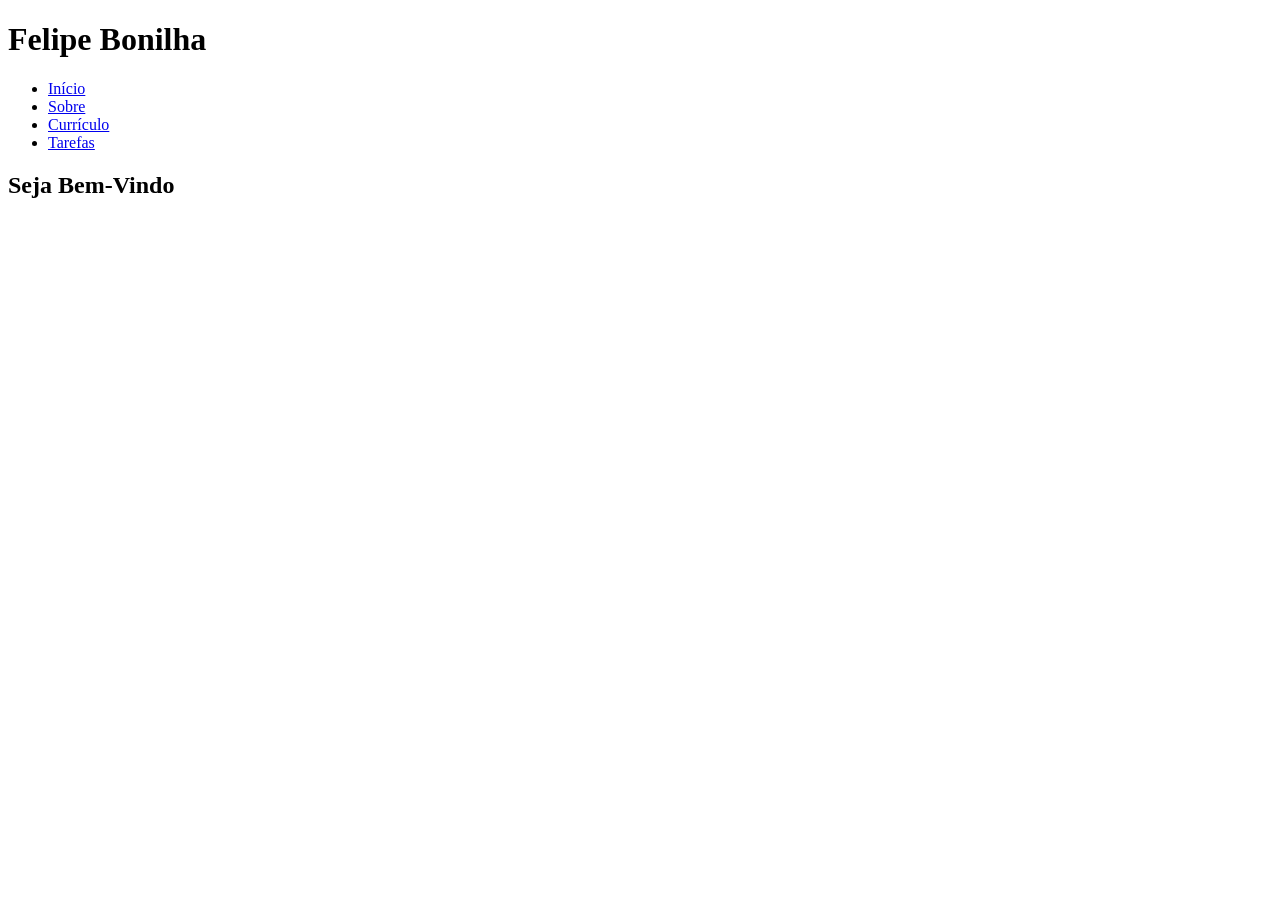
==== index.html @ 39a3a5a9 "Create index.html" ====
<!DOCTYPE html>
<html>
<head>
    <meta charset='utf-8'>
    <meta http-equiv='X-UA-Compatible' content='IE=edge'>
    <title>Felipe Bonilha</title>
    <meta name='viewport' content='width=device-width, initial-scale=1'>
    <link rel='stylesheet' type='text/css' media='screen' href='style/style.css'>


    <script src='main.js'></script>
</head>
<body>
    <header>
        <div class="navbar">
            <div class="logo">
                <h1>Felipe Bonilha</h1>
            </div>
            <div class="menu">
                <ul>
                    <li><a href="#">Início</a></li>
                    <li><a href="#">Sobre</a></li>
                    <li><a href="#">Currículo</a></li>
                    <li><a href="#">Tarefas</a></li>
                </ul>
            </div>
        </div>
    </header>

    <section class="corpo">
        <div class="welcomne">
            <h2>Seja Bem-Vindo</h2>
            <p></p>
        </div>

    </section>
</body>
</html>
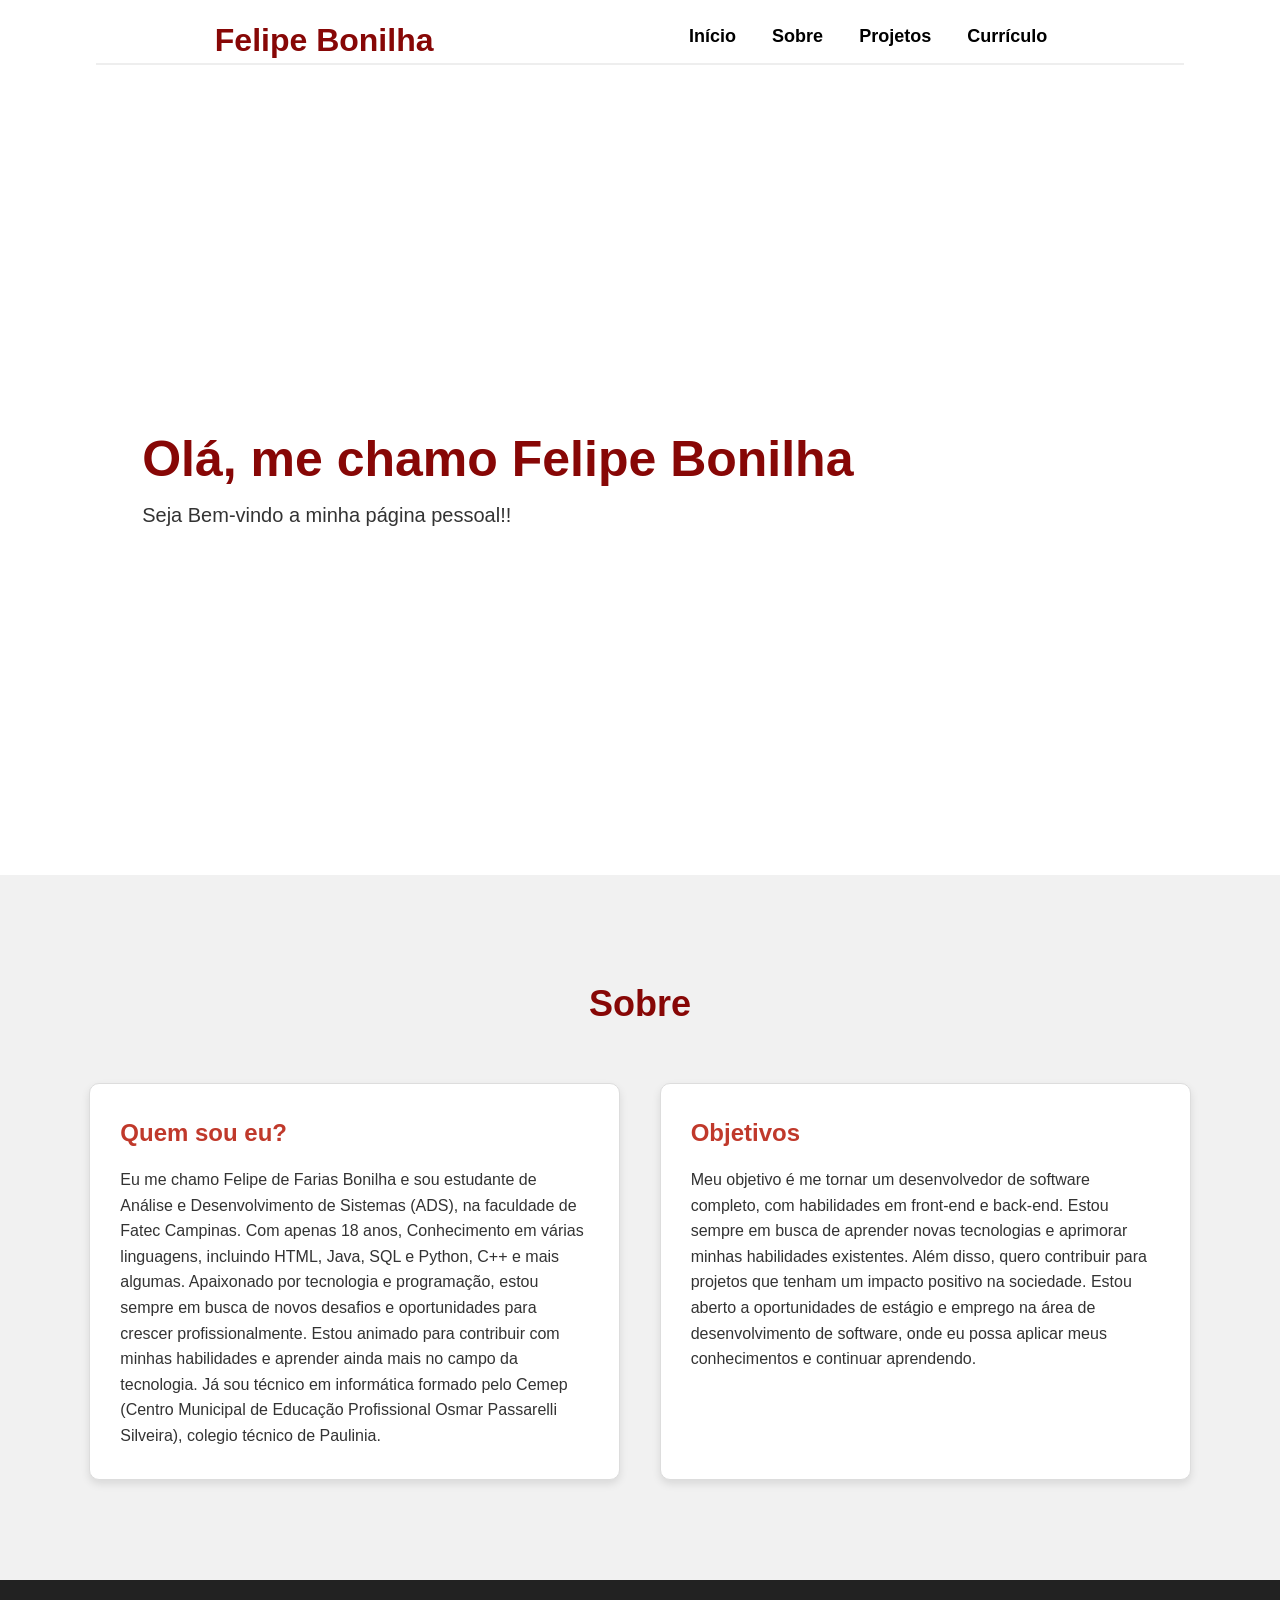
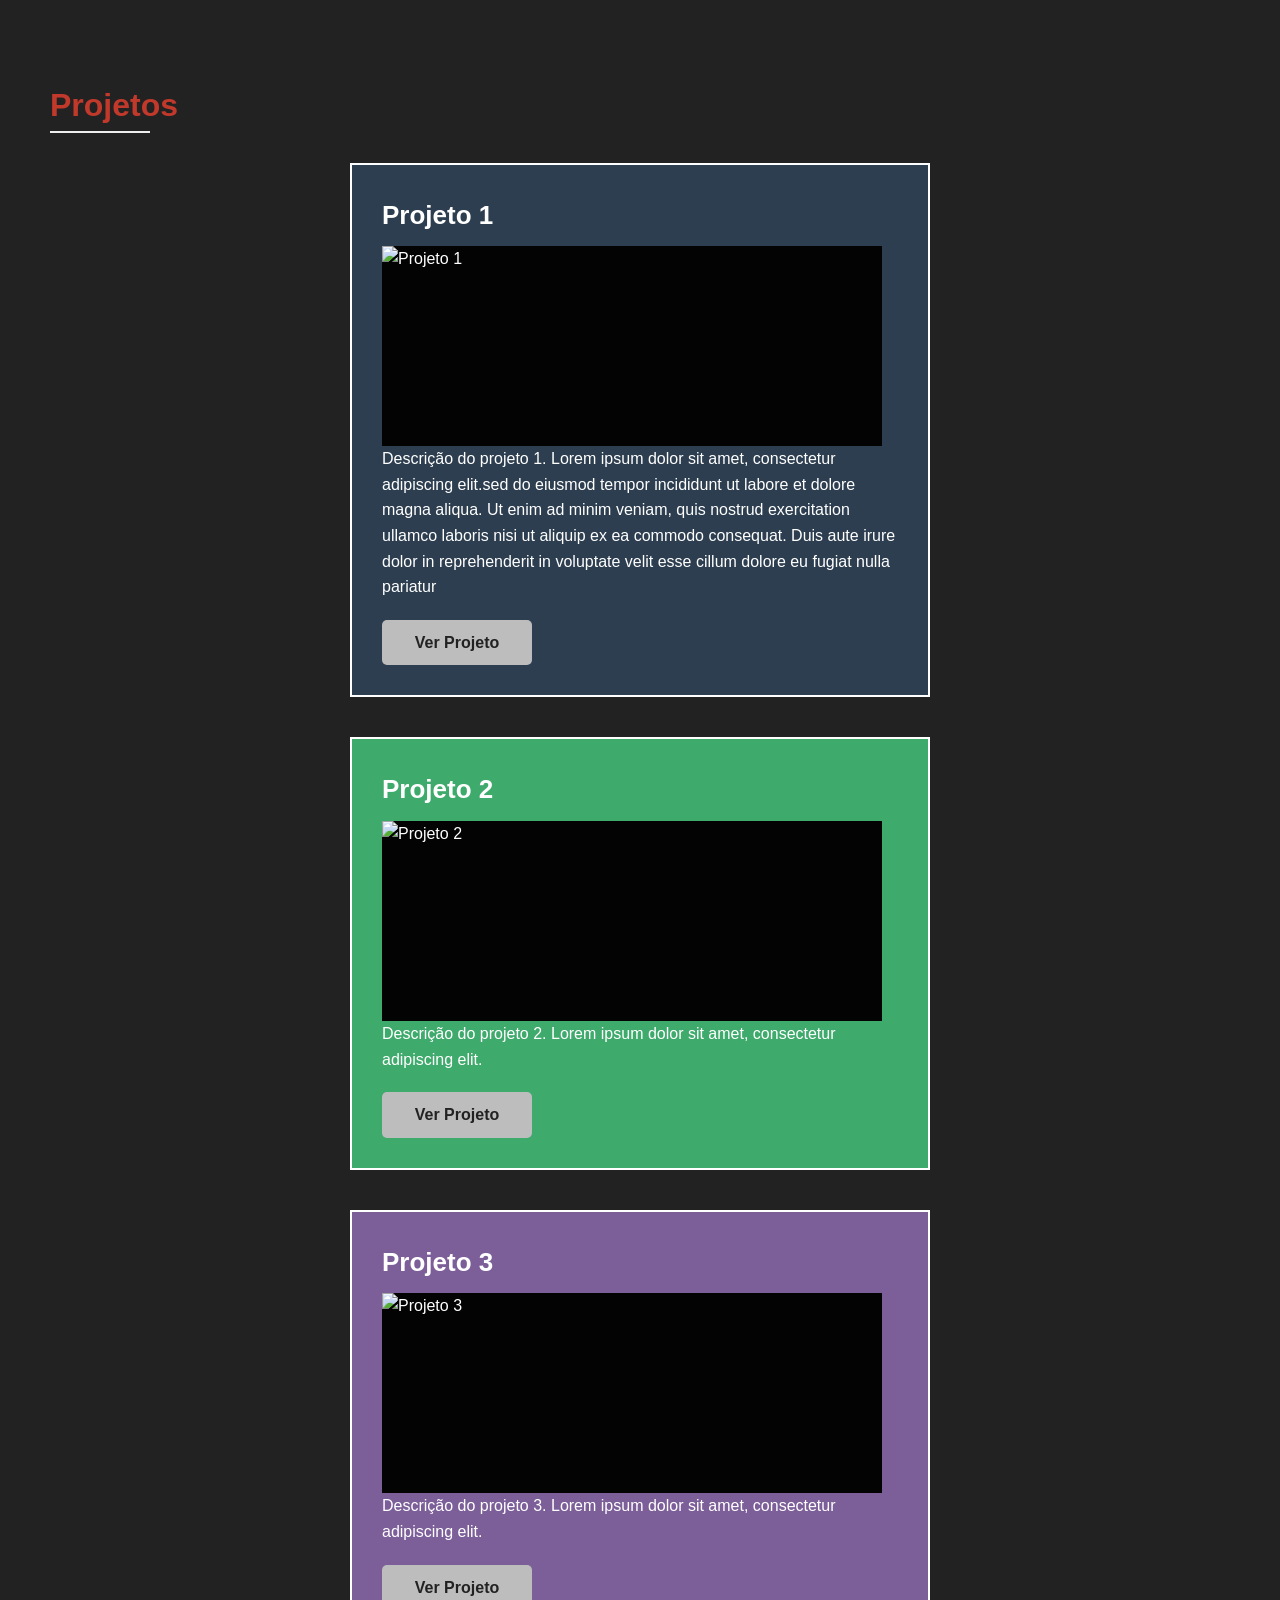
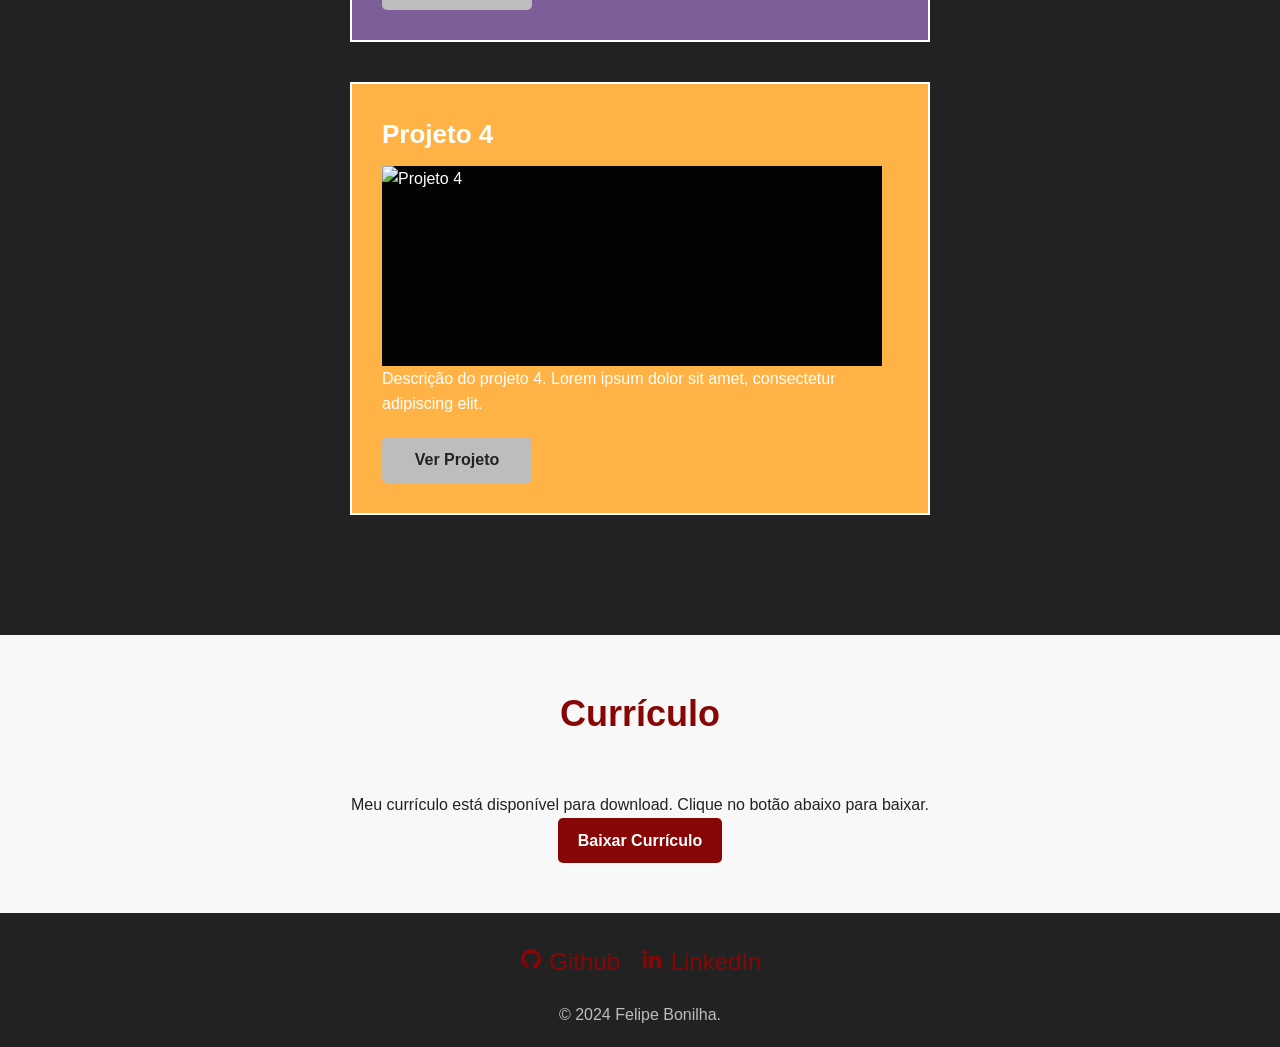
==== commit 6d504c86: "Primeiro commit da página pessoal" ====
--- a/index.html
+++ b/index.html
@@ -1,5 +1,6 @@
 <!DOCTYPE html>
 <html>
+
 <head>
     <meta charset='utf-8'>
     <meta http-equiv='X-UA-Compatible' content='IE=edge'>
@@ -7,9 +8,9 @@
     <meta name='viewport' content='width=device-width, initial-scale=1'>
     <link rel='stylesheet' type='text/css' media='screen' href='style/style.css'>
 
+    <link href="https://unpkg.com/boxicons@2.1.4/css/boxicons.min.css" rel="stylesheet">
+</head>
 
-    <script src='main.js'></script>
-</head>
 <body>
     <header>
         <div class="navbar">
@@ -18,21 +19,115 @@
             </div>
             <div class="menu">
                 <ul>
-                    <li><a href="#">Início</a></li>
-                    <li><a href="#">Sobre</a></li>
-                    <li><a href="#">Currículo</a></li>
-                    <li><a href="#">Tarefas</a></li>
+                    <li><a href="#inicio">Início</a></li>
+                    <li><a href="#sobre">Sobre</a></li>
+                    <li><a href="#projetos">Projetos</a></li>
+                    <li><a href="#curriculo">Currículo</a></li>
                 </ul>
             </div>
         </div>
     </header>
 
-    <section class="corpo">
-        <div class="welcomne">
-            <h2>Seja Bem-Vindo</h2>
-            <p></p>
+    <main>
+
+
+        <section class="inicio" id="inicio">
+            <div class="welcome">
+                <h1>Olá, me chamo Felipe Bonilha</h1>
+                <p>Seja Bem-vindo a minha página pessoal!!</p>
+            </div>
+
+            <div class="profile">
+                <img class="img" src="img/(81).JPG" alt="">
+            </div>
+
+        </section>
+
+        <section class="Sobre" id="sobre">
+            <h2>Sobre</h2>
+            <div class="card-container">
+                <div class="card">
+                    <h3>Quem sou eu?</h3>
+                    <p>Eu me chamo Felipe de Farias Bonilha e sou estudante de Análise e Desenvolvimento de Sistemas (ADS), na faculdade de Fatec Campinas.
+                        Com apenas 18 anos, Conhecimento em várias linguagens, incluindo HTML, Java, SQL e Python, C++ e mais algumas.
+                        Apaixonado por tecnologia e programação, estou sempre em busca de novos desafios e oportunidades para crescer profissionalmente.
+                        Estou animado para contribuir com minhas habilidades e aprender ainda mais no campo da tecnologia.
+                        Já sou técnico em informática formado pelo Cemep (Centro Municipal de Educação Profissional Osmar Passarelli Silveira), colegio técnico de Paulinia.
+
+                    </p>
+                </div>
+
+                <div class="card">
+                    <h3>Objetivos</h3>
+                    <p>Meu objetivo é me tornar um desenvolvedor de software completo, com habilidades em front-end e back-end.
+                        Estou sempre em busca de aprender novas tecnologias e aprimorar minhas habilidades existentes.
+                        Além disso, quero contribuir para projetos que tenham um impacto positivo na sociedade. 
+                        Estou aberto a oportunidades de estágio e emprego na área de desenvolvimento de software, onde eu possa aplicar meus conhecimentos e continuar aprendendo.
+
+                    </p>
+                </div>
+            </div>
+        </section>
+
+        
+        <section class="projetos" id="projetos">
+            <h2>Projetos</h2>
+            <div class="projetos-container">
+                <div class="card-projetos">
+                    <h3>Projeto 1</h3>
+                    <div class="img-projeto">
+                        <img src="img/projeto1.jpg" alt="Projeto 1">
+                    </div>
+                    <p>Descrição do projeto 1. Lorem ipsum dolor sit amet, consectetur adipiscing elit.sed do eiusmod 
+                        tempor incididunt ut labore et dolore magna aliqua. Ut enim ad minim 
+                        veniam, quis nostrud exercitation ullamco laboris nisi ut aliquip ex 
+                        ea commodo consequat. Duis aute irure dolor in reprehenderit in voluptate 
+                        velit esse cillum dolore eu fugiat nulla pariatur
+                    </p>
+                    <a href="#" class="btn-projeto desligado">Ver Projeto</a>
+                </div>
+                <div class="card-projetos verde">
+                    <h3>Projeto 2</h3>
+                    <div class="img-projeto">
+                        <img src="img/projeto2.jpg" alt="Projeto 2">
+                    </div>
+                    <p>Descrição do projeto 2. Lorem ipsum dolor sit amet, consectetur adipiscing elit.</p>
+                    <a href="#" class="btn-projeto desligado">Ver Projeto</a>
+                </div>
+                <div class="card-projetos roxo">
+                    <h3>Projeto 3</h3>
+                    <div class="img-projeto">
+                        <img src="img/projeto3.jpg" alt="Projeto 3">
+                    </div>
+                    <p>Descrição do projeto 3. Lorem ipsum dolor sit amet, consectetur adipiscing elit.</p>
+                    <a href="#" class="btn-projeto desligado">Ver Projeto</a>
+                </div>
+                <div class="card-projetos laranja">
+                    <h3>Projeto 4</h3>
+                    <div class="img-projeto">
+                        <img src="img/projeto4.jpg" alt="Projeto 4">
+                    </div>
+                    <p>Descrição do projeto 4. Lorem ipsum dolor sit amet, consectetur adipiscing elit.</p>
+                    <a href="#" class="btn-projeto desligado">Ver Projeto</a>
+                </div>
+            </div>
+        </section>
+        
+        <section class="curriculo" id="curriculo">
+            <h2>Currículo</h2>
+            <div class="curriculo-content">
+                <p>Meu currículo está disponível para download. Clique no botão abaixo para baixar.</p>
+                <a href="img/Felipe de Farias Bonilha - Curriculo.pdf" class="btn-download" >Baixar Currículo</a>
+            </div>
+        </section>
+    </main>
+    <footer>
+        <div class="social-icons">
+            <a href="https://github.com/FelipeFari4s" target="_blank"><i class="bx bxl-github"></i> Github</a>
+            <a href="https://www.linkedin.com/in/felipe-bonilha20082006/" target="_blank"><i class="bx bxl-linkedin"></i> LinkedIn</a>
         </div>
+        <p>&copy; 2024 Felipe Bonilha. </p>
+    </footer>
+</body>
 
-    </section>
-</body>
-</html>
+</html>
--- a/style/style.css
+++ b/style/style.css
@@ -0,0 +1,338 @@
+:root {
+    --color-vermelho: #870706;       /* Vermelho escuro para elementos principais */
+    --color-vermelho-claro: #c0392b; /* Vermelho claro para destaques */
+    --color-preto: #222;            /* Preto suave para textos */
+    --color-cinza: #f8f8f8;            /* Cinza claro para fundos */
+    --color-cinza-medio: #bdbdbd;   /* Cinza médio para bordas e detalhes */
+    --color-branco: #fff;           /* Branco puro */
+    --color-bege: #f8f4f0;          
+    --color-dourado: #bfa14a;       
+    --color-azul: #2d3e50;             
+    --color-azul-claro: #6fa3ef;       
+    --color-verde: #3eaa6b;            
+    --color-rosa: #eab0b0;             
+    --color-laranja: #ffb347;          
+    --color-roxo: #7c5e99;            
+}
+
+*{
+    padding: 0;
+    margin: 0;
+    box-sizing: border-box;
+}
+
+body{
+   font-family: 'Gill Sans', 'Gill Sans MT', Calibri, 'Trebuchet MS', sans-serif;
+    color: #333;
+    line-height: 1.6;
+    display: flex;
+    flex-direction: column;
+}
+
+header{
+    display: flex;
+    justify-content: center;
+    align-items: baseline;
+    width: 100%;
+    height: 75px;
+    position: fixed;
+    background: rgba(255,255,255,0.92);
+    /*box-shadow: 0 2px 12px rgba(0,0,0,0.07);*/
+    z-index: 1;
+    backdrop-filter: blur(2px);
+    transition: background 0.3s;
+}
+
+.navbar{
+    display: flex;
+    justify-content: space-around;
+    align-items: baseline;
+    width: 85%;
+    margin: 15px;
+    height: 50px;
+    border-bottom: 2px solid #eee;
+    box-shadow: none;
+    transition: border-bottom 0.3s;
+}
+
+.navbar:hover{
+    border-bottom: 2px solid var(--color-vermelho);
+}
+
+ .navbar .logo h1{
+    color: var(--color-vermelho);
+    font-family: Arial, Helvetica, sans-serif;
+ }
+
+.menu ul{
+    list-style: none;
+}
+
+.menu li{
+    position: relative;
+    float: left;
+}
+
+.menu li a{
+    text-decoration: none;
+    margin: 18px;
+    color: black;
+    font-size: 18px;
+    font-family: 'Gill Sans', 'Gill Sans MT', Calibri, 'Trebuchet MS', sans-serif;
+    transition: 0.5s;
+    font-weight: 900;
+}
+
+.menu li a:hover{
+    color: var(--color-vermelho);
+    border-bottom: 0.5px solid var(--color-vermelho);
+}
+
+/*Corpo*/
+.inicio{
+    margin-top: 75px;
+    width: 100%;
+    height: 800px;
+    /*background-color: #ccc;*/
+    display: flex;
+    flex-direction: row;
+    flex-wrap: wrap;
+    justify-content: space-around;
+    align-items: center;
+}
+
+
+.welcome h1{
+    font-size: 50px;
+    color: var(--color-vermelho);
+}
+
+.welcome p{
+    font-size: 20px;
+}
+
+.profile .img{
+    height: 500px;
+    width: auto;
+    background-color: #200101;
+    border-radius: 50%;
+    object-fit: cover;
+    display: block;
+    max-width: 100%;
+}
+
+
+
+main .Sobre{
+    /*margin-top: 900px;*/
+    padding: 100px 50px;
+    background-color: #f1f1f1;
+    text-align: center;
+    width: 100%;
+    min-height: 600px;
+}
+
+.Sobre h2{
+    font-size: 36px;
+    margin-bottom: 50px;
+    color: var(--color-vermelho)
+}
+
+.card-container{
+    display: flex;
+    flex-wrap: wrap;
+    justify-content: space-evenly;
+    width: 100%;
+}
+
+.card{
+    background-color: white;
+    padding: 30px;
+    width: 45%;
+    border: 1px solid #ddd;
+    border-radius: 10px;
+    box-shadow: 0px 4px 8px rgba(0, 0, 0, 0.1);
+    transition: 0.3s;
+    text-align: left;
+}
+
+.card:hover{
+    transform: translateY(-10px);
+}
+
+.card h3{
+    font-size: 24px;
+    margin-bottom: 15px;
+    color: var(--color-vermelho-claro);
+}
+
+
+/*tarefas*/
+.projetos{
+    /*margin-top: 1500px;*/
+    padding: 100px 50px;
+    background-color: var(--color-preto);
+    text-align: center;
+    width: 100%;
+    height: auto;
+}
+
+.projetos h2{
+    font-size: 32px;
+    color: var(--color-vermelho-claro);
+    border-bottom: 2px solid #eee;
+    width: 100px;
+}
+
+.projetos-container{
+    margin-top: 10px;
+    display: flex;
+    flex-wrap: wrap;
+    width: 100%;
+    height: auto;
+    justify-content: space-around;
+    align-items: baseline;
+}
+
+.card-projetos{
+    text-align: left;
+    margin: 20px;
+    padding: 30px;
+    background-color: #2d3e50;
+    border: 2px solid  #ffffff;
+    box-shadow: 0 0 0 0  #ffffff;
+    display: flex;
+    flex-direction: column;
+    transition: 0.3s;
+    color: white;
+    width: 580px;
+}
+
+.card-projetos:hover{
+    box-shadow:  5px 5px 0 0 #ffffff;
+    transform: translateY(-10px);
+}
+
+.card-projetos h3{
+    margin-bottom: 10px;
+    font-size: 26px;
+}
+
+.img-projeto{
+    background-color: #030303;
+    width: 500px;
+    height: 200px;
+}
+
+.roxo{
+    background-color: var(--color-roxo);
+}
+
+.verde{
+    background-color: var(--color-verde);
+}
+
+.laranja{
+    background-color: var(--color-laranja);
+}
+
+.azul{
+    background-color: var(--color-azul);
+}
+
+.azul-claro{
+    background-color: var(--color-azul-claro);
+}
+
+.rosa{
+    background-color: var(--color-rosa);
+}
+
+/*botao projeto*/
+.btn-projeto{
+    padding: 10px 20px;
+    background-color: var(--color-vermelho);
+    color: var(--color-branco);
+    text-decoration: none;
+    border-radius: 5px;
+    font-weight: bold;
+    transition: background-color 0.3s;
+    margin-top: 20px;
+    width: 150px;
+    text-align: center;
+}
+.btn-projeto:hover{
+    background-color: var(--color-vermelho-claro);
+}
+
+.desligado{
+    background-color: var(--color-cinza-medio);
+    color: var(--color-preto);
+    cursor: not-allowed;
+    pointer-events: none;
+}
+
+
+/*curriculo*/
+.curriculo{
+    /*margin-top: 2600px;*/
+    padding: 50px 50px;
+    background-color: var(--color-cinza);
+    text-align: center;
+    width: 100%;
+}
+
+.curriculo h2{
+    font-size: 36px;
+    margin-bottom: 50px;
+    color: var(--color-vermelho);
+}
+.curriculo-content{
+    max-width: 800px;
+    margin: 0 auto;
+    color: var(--color-preto);
+}
+.btn-download{
+    display: inline-block;
+    padding: 10px 20px;
+    background-color: var(--color-vermelho);
+    color: var(--color-branco);
+    text-decoration: none;
+    border-radius: 5px;
+    font-weight: bold;
+    transition: background-color 0.3s;
+}
+.btn-download:hover{
+    background-color: var(--color-vermelho-claro);
+}
+
+footer{
+    background-color: var(--color-preto);
+    color: var(--color-cinza-medio);
+    text-align: center;
+    padding: 20px;
+    position: relative;
+    width: 100%;
+}
+footer p{
+    margin: 0;
+}
+.social-icons {
+    display: flex;
+    justify-content: center;
+    margin-bottom: 10px;
+    padding: 10px;
+}
+.social-icons a {
+    color: var(--color-vermelho);
+    margin: 0 10px;
+    font-size: 24px;
+    transition: color 0.3s;
+    text-decoration: none;
+}
+.social-icons a:hover {
+    color: var(--color-vermelho-claro);
+}
+
+
+
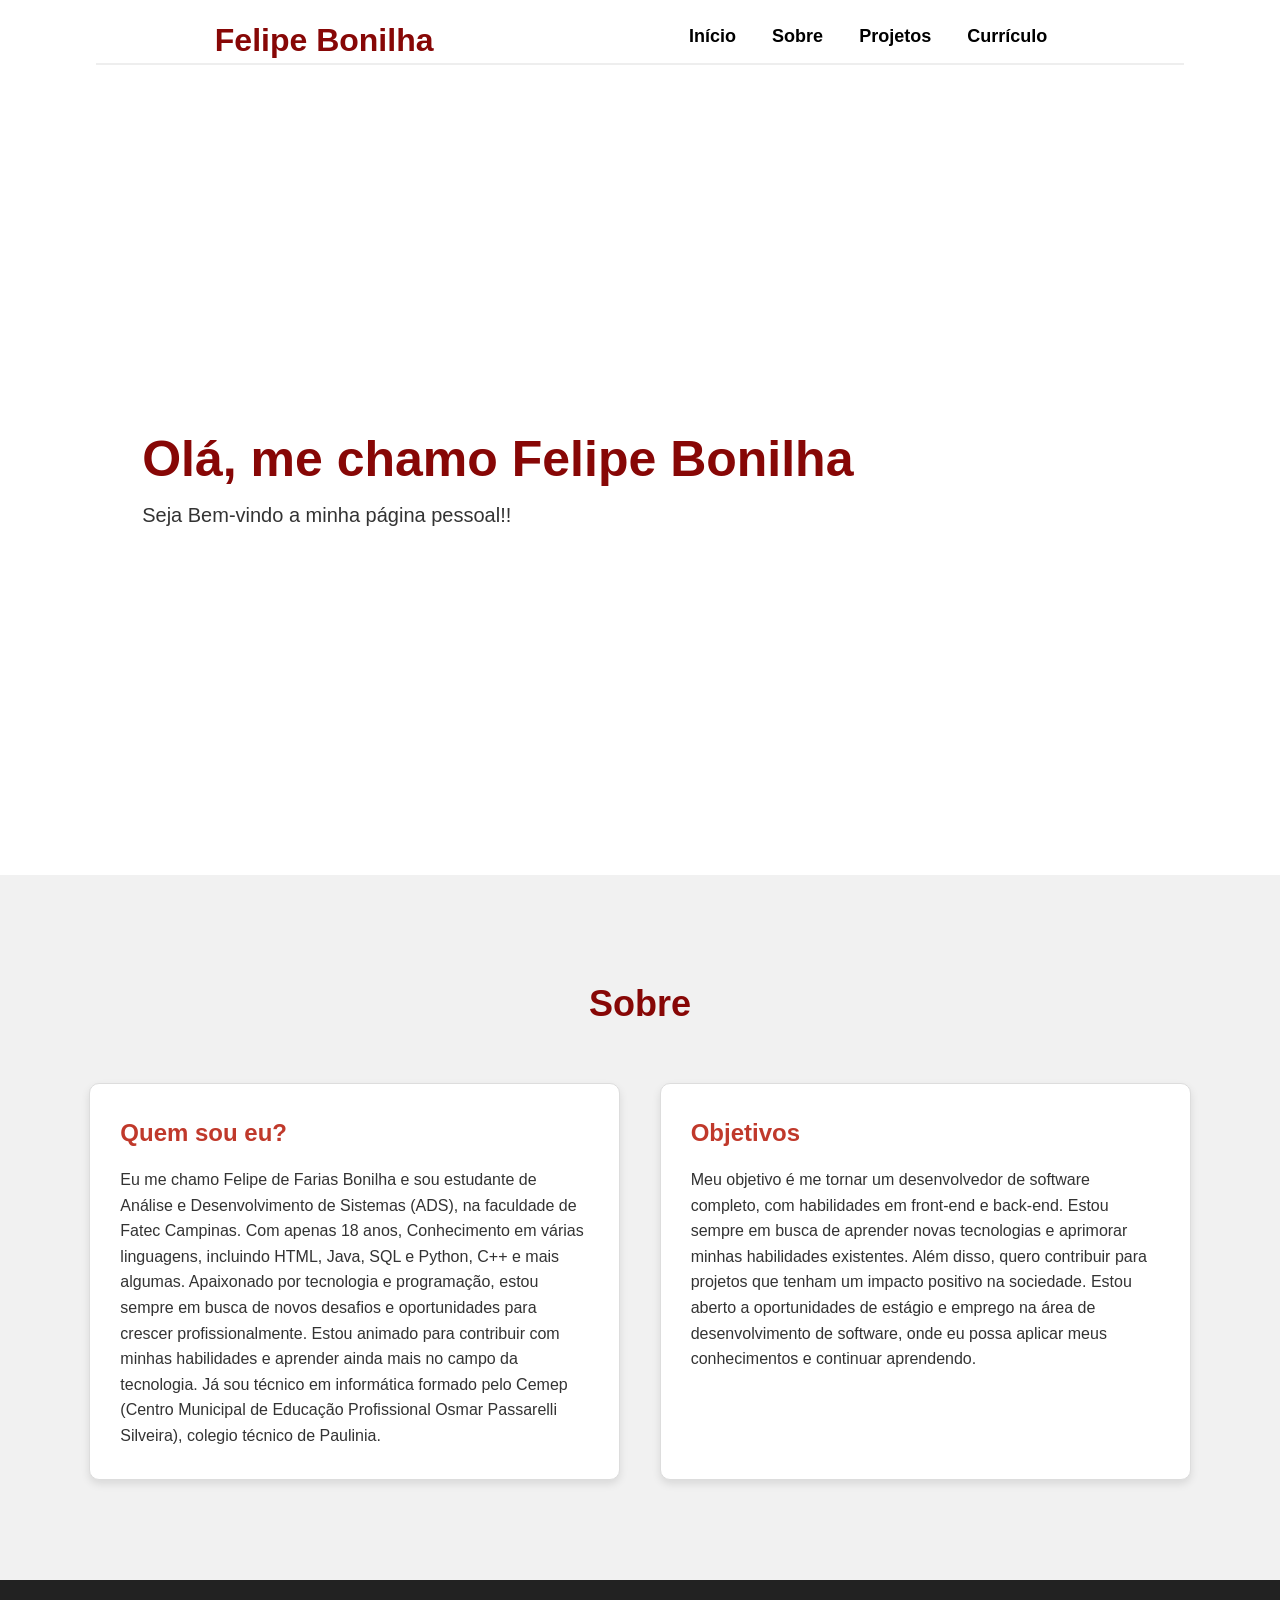
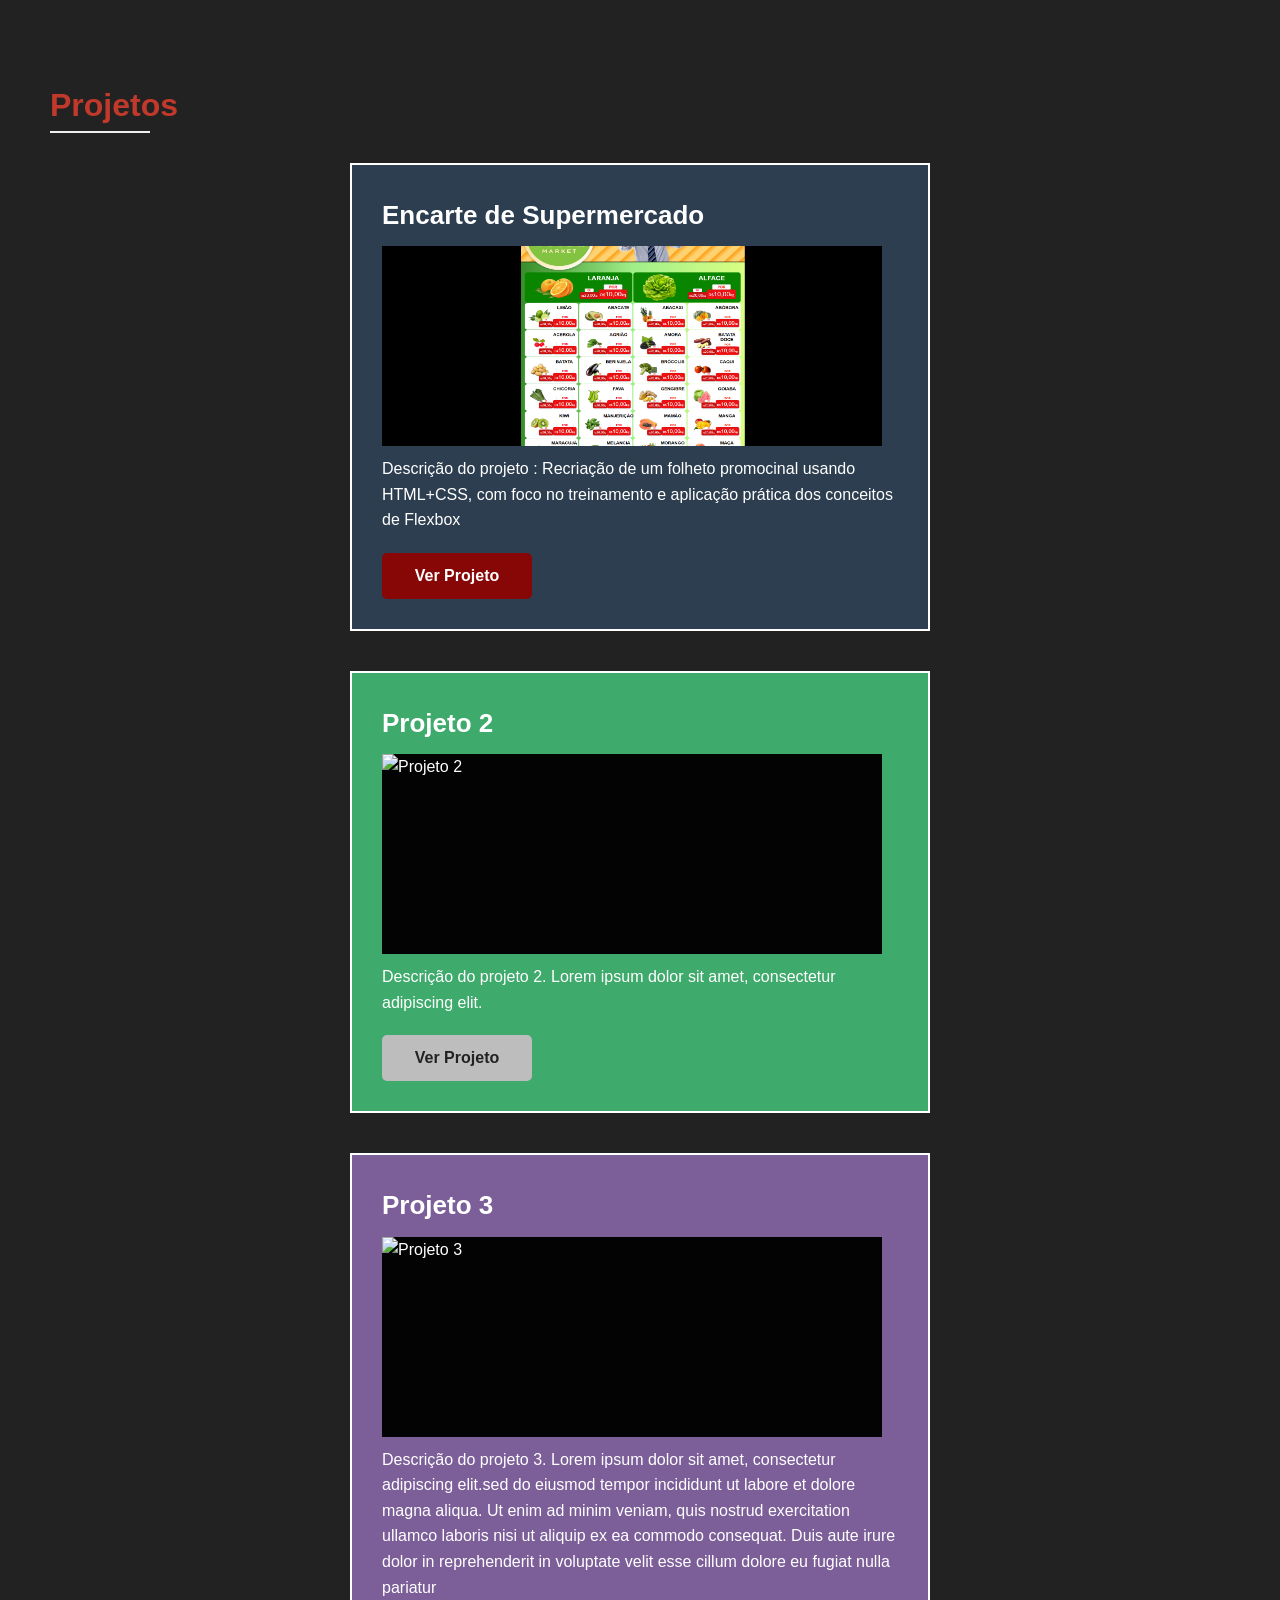
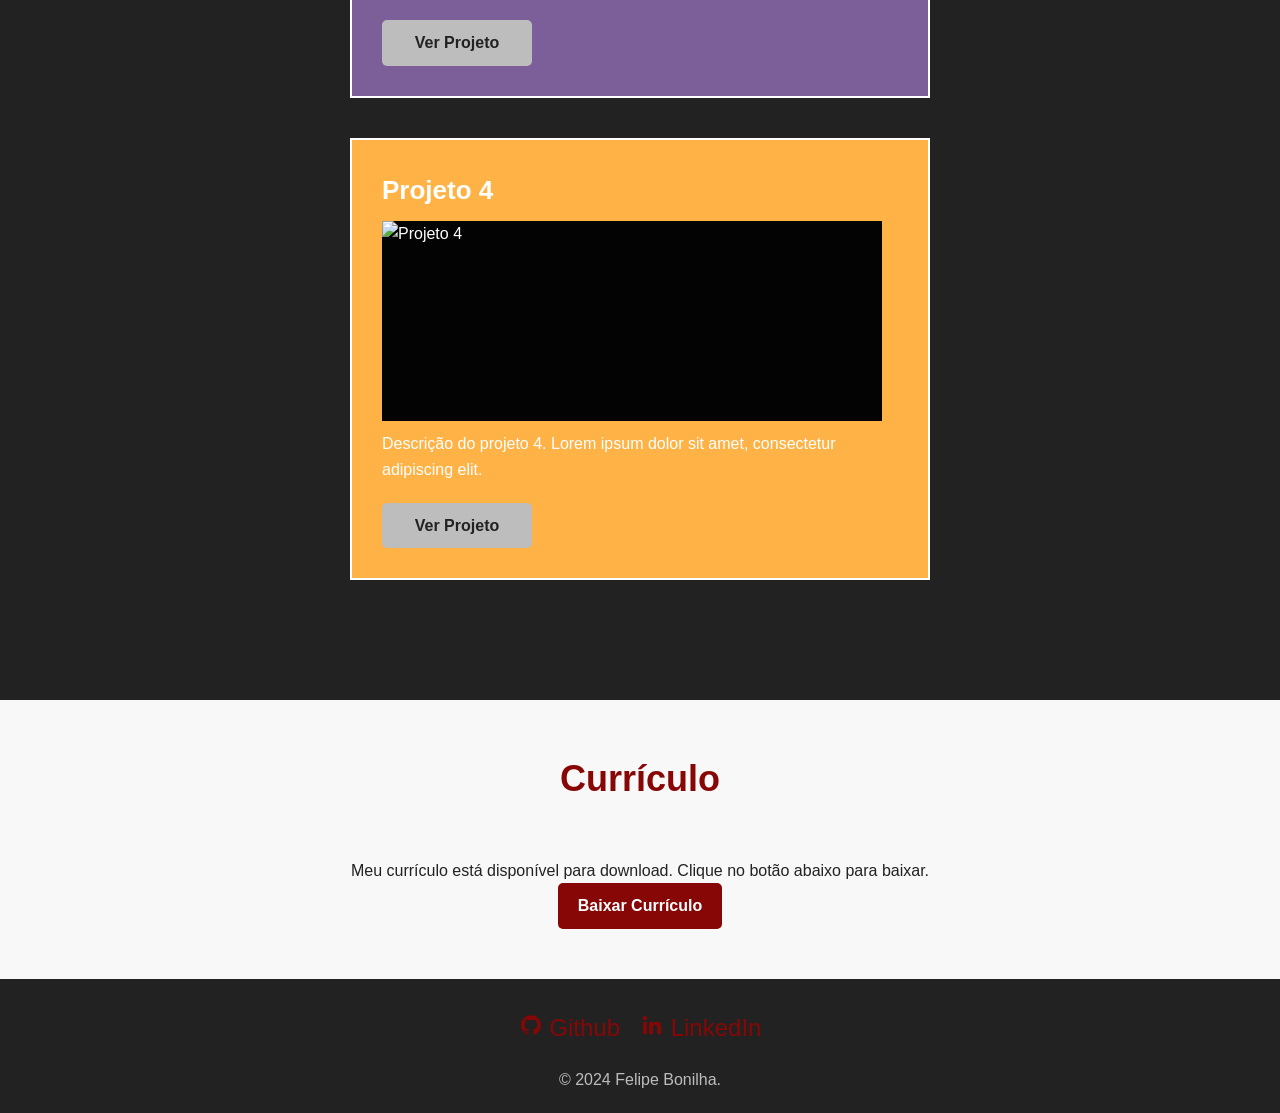
==== commit 81ac828f: "Projeto Encarte de mercado" ====
--- a/index.html
+++ b/index.html
@@ -74,17 +74,14 @@
             <h2>Projetos</h2>
             <div class="projetos-container">
                 <div class="card-projetos">
-                    <h3>Projeto 1</h3>
+                    <h3>Encarte de Supermercado</h3>
                     <div class="img-projeto">
-                        <img src="img/projeto1.jpg" alt="Projeto 1">
+                        <img class="foto-projeto" src="img/projeto-encarte.png" alt="Projeto 1">
                     </div>
-                    <p>Descrição do projeto 1. Lorem ipsum dolor sit amet, consectetur adipiscing elit.sed do eiusmod 
-                        tempor incididunt ut labore et dolore magna aliqua. Ut enim ad minim 
-                        veniam, quis nostrud exercitation ullamco laboris nisi ut aliquip ex 
-                        ea commodo consequat. Duis aute irure dolor in reprehenderit in voluptate 
-                        velit esse cillum dolore eu fugiat nulla pariatur
+                    <p>Descrição do projeto : Recriação de um folheto promocinal usando <bold>HTML+CSS</bold>,
+                        com foco no treinamento e aplicação prática dos conceitos de <bold>Flexbox</bold>
                     </p>
-                    <a href="#" class="btn-projeto desligado">Ver Projeto</a>
+                    <a href="Projetos/EncarteMercado/EncarteMercado/encarteMercado.html" class="btn-projeto">Ver Projeto</a>
                 </div>
                 <div class="card-projetos verde">
                     <h3>Projeto 2</h3>
@@ -99,7 +96,11 @@
                     <div class="img-projeto">
                         <img src="img/projeto3.jpg" alt="Projeto 3">
                     </div>
-                    <p>Descrição do projeto 3. Lorem ipsum dolor sit amet, consectetur adipiscing elit.</p>
+                    <p>Descrição do projeto 3. Lorem ipsum dolor sit amet, consectetur adipiscing elit.sed do eiusmod 
+                        tempor incididunt ut labore et dolore magna aliqua. Ut enim ad minim 
+                        veniam, quis nostrud exercitation ullamco laboris nisi ut aliquip ex 
+                        ea commodo consequat. Duis aute irure dolor in reprehenderit in voluptate 
+                        velit esse cillum dolore eu fugiat nulla pariatur</p>
                     <a href="#" class="btn-projeto desligado">Ver Projeto</a>
                 </div>
                 <div class="card-projetos laranja">
--- a/style/style.css
+++ b/style/style.css
@@ -222,6 +222,12 @@
     background-color: #030303;
     width: 500px;
     height: 200px;
+    margin-bottom: 10px;
+}
+
+.foto-projeto{
+    width: 500px;
+    height: 200px;
 }
 
 .roxo{
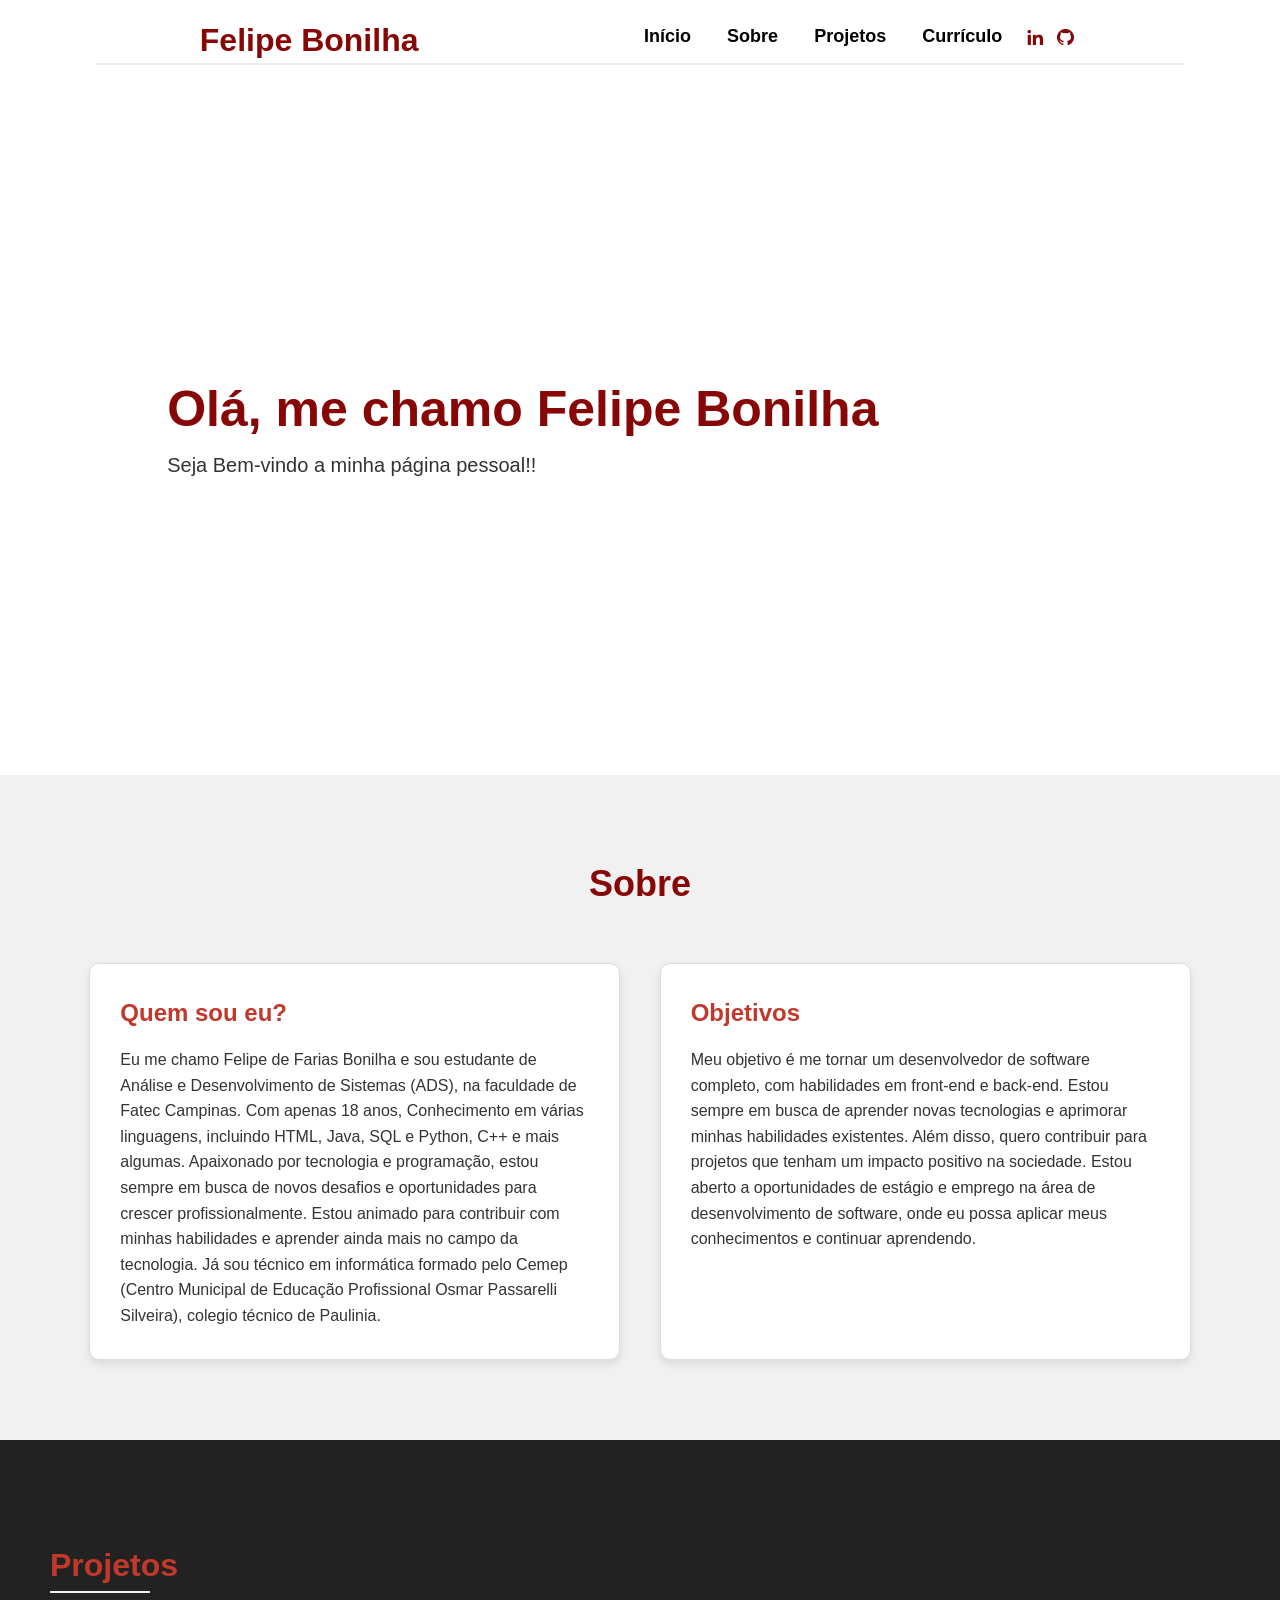
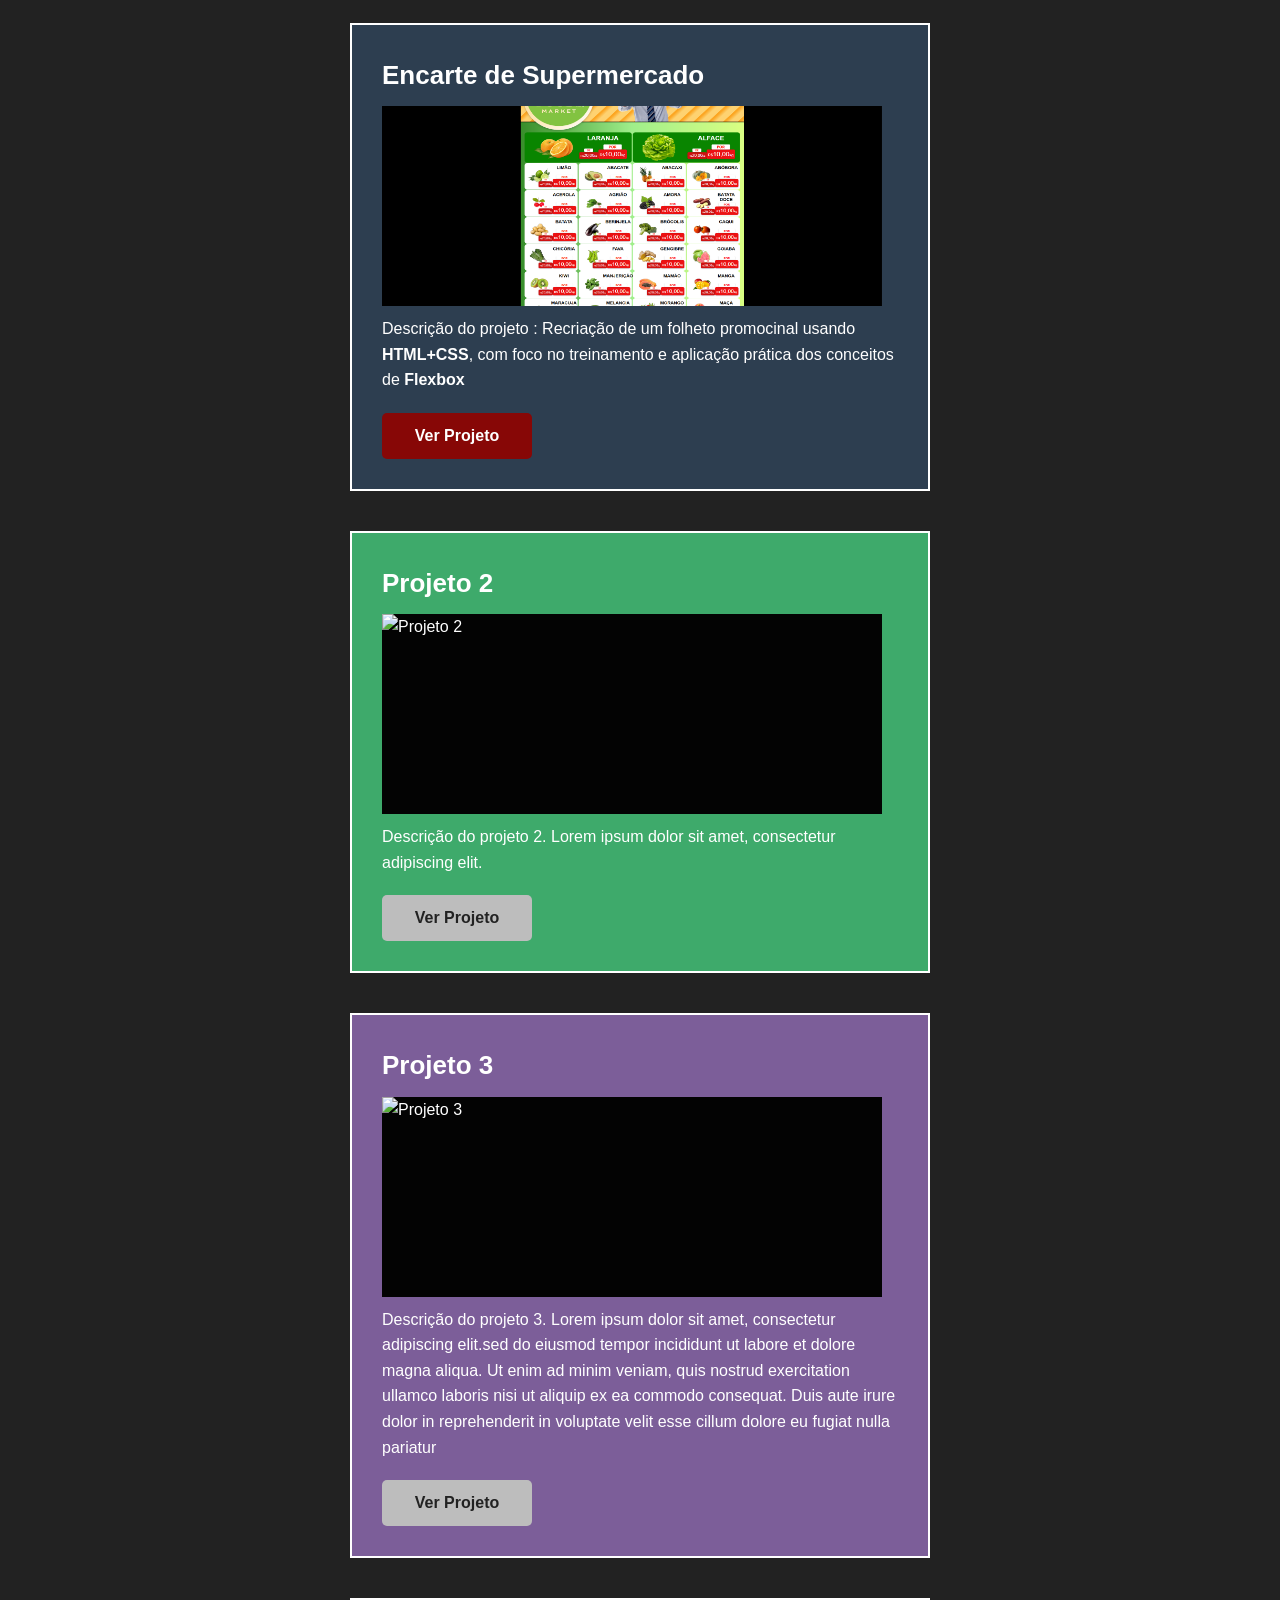
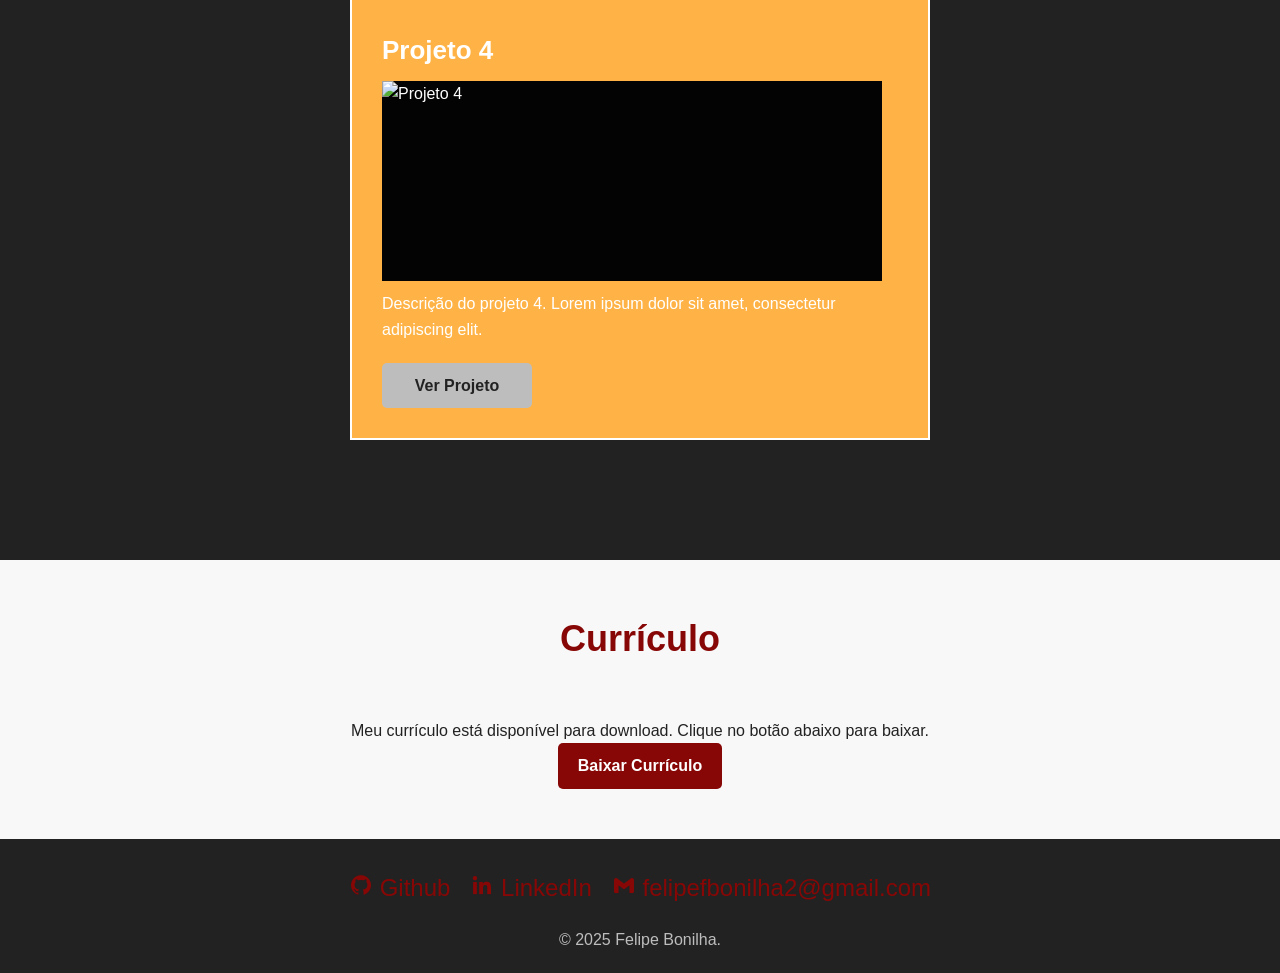
==== commit 65e92c40: "Responsividade para telas menores" ====
--- a/index.html
+++ b/index.html
@@ -12,6 +12,7 @@
 </head>
 
 <body>
+    <!-- navbar -->
     <header>
         <div class="navbar">
             <div class="logo">
@@ -24,13 +25,33 @@
                     <li><a href="#projetos">Projetos</a></li>
                     <li><a href="#curriculo">Currículo</a></li>
                 </ul>
+                <!-- Rever -->
+                <div class="icons-ctt">
+                    <a href="https://www.linkedin.com/in/felipe-bonilha20082006/" target="_blank"><i class="bx bxl-linkedin"></i></a>
+                    <a href="https://github.com/FelipeFari4s" target="_blank"><i class="bx bxl-github"></i></a>
+                </div>
+                <!-- Rever -->
             </div>
         </div>
+<!--         
+        <div class="menu-mobile">
+                    <div class="btn-fechar">
+                        <i class="bx bx-x"></i>
+                    </div>
+
+                    <div class="nav">
+                        <ul>
+                            <li><a href="#inicio">Início</a></li>
+                            <li><a href="#sobre">Sobre</a></li>
+                            <li><a href="#projetos">Projetos</a></li>
+                            <li><a href="#curriculo">Currículo</a></li>
+                        </ul>
+                    </div>
+                </div> -->
     </header>
-
+    <!-- fim navbar -->
     <main>
-
-
+        <!-- banner hero - Bem vindo -->
         <section class="inicio" id="inicio">
             <div class="welcome">
                 <h1>Olá, me chamo Felipe Bonilha</h1>
@@ -42,7 +63,9 @@
             </div>
 
         </section>
+        <!-- Fim banner hero - Bem vindo -->
 
+        <!-- Sobre -->
         <section class="Sobre" id="sobre">
             <h2>Sobre</h2>
             <div class="card-container">
@@ -68,10 +91,11 @@
                 </div>
             </div>
         </section>
-
+        <!-- Fim Sobre -->
         
+        <!-- Projetos -->
         <section class="projetos" id="projetos">
-            <h2>Projetos</h2>
+            <div class="proj"><h2>Projetos</h2></div>
             <div class="projetos-container">
                 <div class="card-projetos">
                     <h3>Encarte de Supermercado</h3>
@@ -86,7 +110,7 @@
                 <div class="card-projetos verde">
                     <h3>Projeto 2</h3>
                     <div class="img-projeto">
-                        <img src="img/projeto2.jpg" alt="Projeto 2">
+                        <img class="foto-projeto" src="https://placehold.co/600x300" alt="Projeto 2">
                     </div>
                     <p>Descrição do projeto 2. Lorem ipsum dolor sit amet, consectetur adipiscing elit.</p>
                     <a href="#" class="btn-projeto desligado">Ver Projeto</a>
@@ -94,7 +118,7 @@
                 <div class="card-projetos roxo">
                     <h3>Projeto 3</h3>
                     <div class="img-projeto">
-                        <img src="img/projeto3.jpg" alt="Projeto 3">
+                        <img class="foto-projeto" src="https://placehold.co/600x300" alt="Projeto 3">
                     </div>
                     <p>Descrição do projeto 3. Lorem ipsum dolor sit amet, consectetur adipiscing elit.sed do eiusmod 
                         tempor incididunt ut labore et dolore magna aliqua. Ut enim ad minim 
@@ -106,14 +130,16 @@
                 <div class="card-projetos laranja">
                     <h3>Projeto 4</h3>
                     <div class="img-projeto">
-                        <img src="img/projeto4.jpg" alt="Projeto 4">
+                        <img class="foto-projeto" src="https://placehold.co/600x300" alt="Projeto 4">
                     </div>
                     <p>Descrição do projeto 4. Lorem ipsum dolor sit amet, consectetur adipiscing elit.</p>
                     <a href="#" class="btn-projeto desligado">Ver Projeto</a>
                 </div>
             </div>
         </section>
+        <!-- Fim Projetos -->
         
+        <!-- Curriculo -->
         <section class="curriculo" id="curriculo">
             <h2>Currículo</h2>
             <div class="curriculo-content">
@@ -121,14 +147,19 @@
                 <a href="img/Felipe de Farias Bonilha - Curriculo.pdf" class="btn-download" >Baixar Currículo</a>
             </div>
         </section>
+        <!-- Fim Curriculo -->
     </main>
+
+    <!-- Footer -->
     <footer>
         <div class="social-icons">
             <a href="https://github.com/FelipeFari4s" target="_blank"><i class="bx bxl-github"></i> Github</a>
             <a href="https://www.linkedin.com/in/felipe-bonilha20082006/" target="_blank"><i class="bx bxl-linkedin"></i> LinkedIn</a>
+            <a href="#" target="_blank"><i class="bx bxl-gmail"></i> felipefbonilha2@gmail.com</a>
         </div>
-        <p>&copy; 2024 Felipe Bonilha. </p>
+        <p>&copy; 2025 Felipe Bonilha. </p>
     </footer>
+    <!-- Fim Footer -->
 </body>
 
 </html>
--- a/style/style.css
+++ b/style/style.css
@@ -88,17 +88,84 @@
     border-bottom: 0.5px solid var(--color-vermelho);
 }
 
+.menu{
+    display: flex;
+}
+
+/* Rever */
+
+.icons-ctt {
+    display: flex;
+    justify-content: space-around;
+    flex-direction: row;
+    align-items: center;
+    /* border: 1px solid var(--color-vermelho); */
+    border-radius: px;
+}
+.icons-ctt a {
+    display: flex;
+    align-items: center;
+    justify-content: center;
+    color: var(--color-vermelho);
+    font-size: 20px;
+    transition: color 0.3s;
+    text-decoration: none;
+    padding: 0 5px;
+}
+.icons-ctt a:hover {
+    color: var(--color-vermelho-claro);
+}
+
+/* Rever */
+
+
+/* Estilo do menu mobile */
+/*
+.menu-mobile {
+    background-color: red;
+    height: 100vh;
+    position: fixed;
+    top: 0;
+    right: 0;
+    z-index: 999;
+    width: 70%;
+    font-family: system-ui, -apple-system, BlinkMacSystemFont, 'Segoe UI', Roboto, Oxygen, Ubuntu, Cantarell, 'Open Sans', 'Helvetica Neue', sans-serif;
+    display: inline-block;
+    padding: 0 40px;
+}
+
+.menu-mobile .nav ul{
+    text-align: right;
+    list-style: none;
+    width: 100%;
+}
+
+.menu-mobile .nav ul li a{
+    color: #fff;
+    font-size: 20px;
+    font-weight: 300;
+    padding: 20px 4%;
+    text-decoration: none;
+    line-height: 3;
+    width: 100%;
+}
+
+.menu-mobile .nav ul li a:hover{
+    background-color: var(--color-vermelho);
+}*/
+
 /*Corpo*/
 .inicio{
     margin-top: 75px;
     width: 100%;
-    height: 800px;
+    height: 700px;
     /*background-color: #ccc;*/
     display: flex;
     flex-direction: row;
     flex-wrap: wrap;
     justify-content: space-around;
     align-items: center;
+    padding: 20px 50px;
 }
 
 
@@ -125,7 +192,7 @@
 
 main .Sobre{
     /*margin-top: 900px;*/
-    padding: 100px 50px;
+    padding: 80px 50px;
     background-color: #f1f1f1;
     text-align: center;
     width: 100%;
@@ -226,8 +293,12 @@
 }
 
 .foto-projeto{
-    width: 500px;
+    width: 499px;
     height: 200px;
+}
+
+.projetos bold{
+    font-weight: 600;
 }
 
 .roxo{
@@ -341,4 +412,111 @@
 }
 
 
-
+@media screen and (max-width: 1020px) {
+
+     .inicio{
+        margin-top: 50px;
+        flex-direction: column;
+        text-align: center;
+        height: auto;
+    }
+
+    .welcome{
+        padding: 20px 8px;
+    }
+
+    .welcome h1{
+        font-size: 35px;
+    }
+
+    .welcome p{
+        font-size: 18px;
+    }
+
+    .profile .img{
+        height: 400px;
+        margin-bottom: 30px;
+    }
+/*Sobre*/
+    main .Sobre{
+        padding: 30px 20px;
+        /*border-top: 1px solid #b00c0c;*/
+        height: auto;
+    }
+    .card-container{
+        flex-direction: column;
+        align-content: center;
+        height: auto;
+    }
+
+    .card-container h3{
+        text-align: center;
+    }
+
+    .card{
+        width: 99%;
+        margin-bottom: 30px;
+    }
+/*Projetos*/
+
+    .projetos{
+        padding: 50px 20px;
+        display: flex;
+        flex-direction: column;
+        align-items: center;
+    }
+
+    .projetos .proj{
+        width: 100%;
+    }
+
+    .projetos-container{
+        flex-direction: column;
+        align-items: center;
+        text-align: center;
+    }
+
+    .card-projetos{
+        width: 95%;
+        margin-bottom: 20px;
+        min-width: 250px;
+        margin: 10px;
+    }
+
+    .img-projeto{
+        width: 100%;
+        height: auto;
+        display: flex;
+        align-items: center;
+        justify-content: center;
+    }
+
+    .foto-projeto{
+        width: 100%;
+        height: auto;
+    }
+
+    /* footer */
+    footer{
+        padding: 20px 10px;
+        display: flex;
+        flex-direction: column;
+        align-items: center;
+    }
+
+    .social-icons{
+        display: flex;
+        justify-content: center;
+        margin-bottom: 10px;
+        padding: 10px;
+        flex-wrap: wrap;
+        width: 80%;
+    }
+
+    /*header*/
+    .navbar{
+        display: none;
+    }
+}
+
+
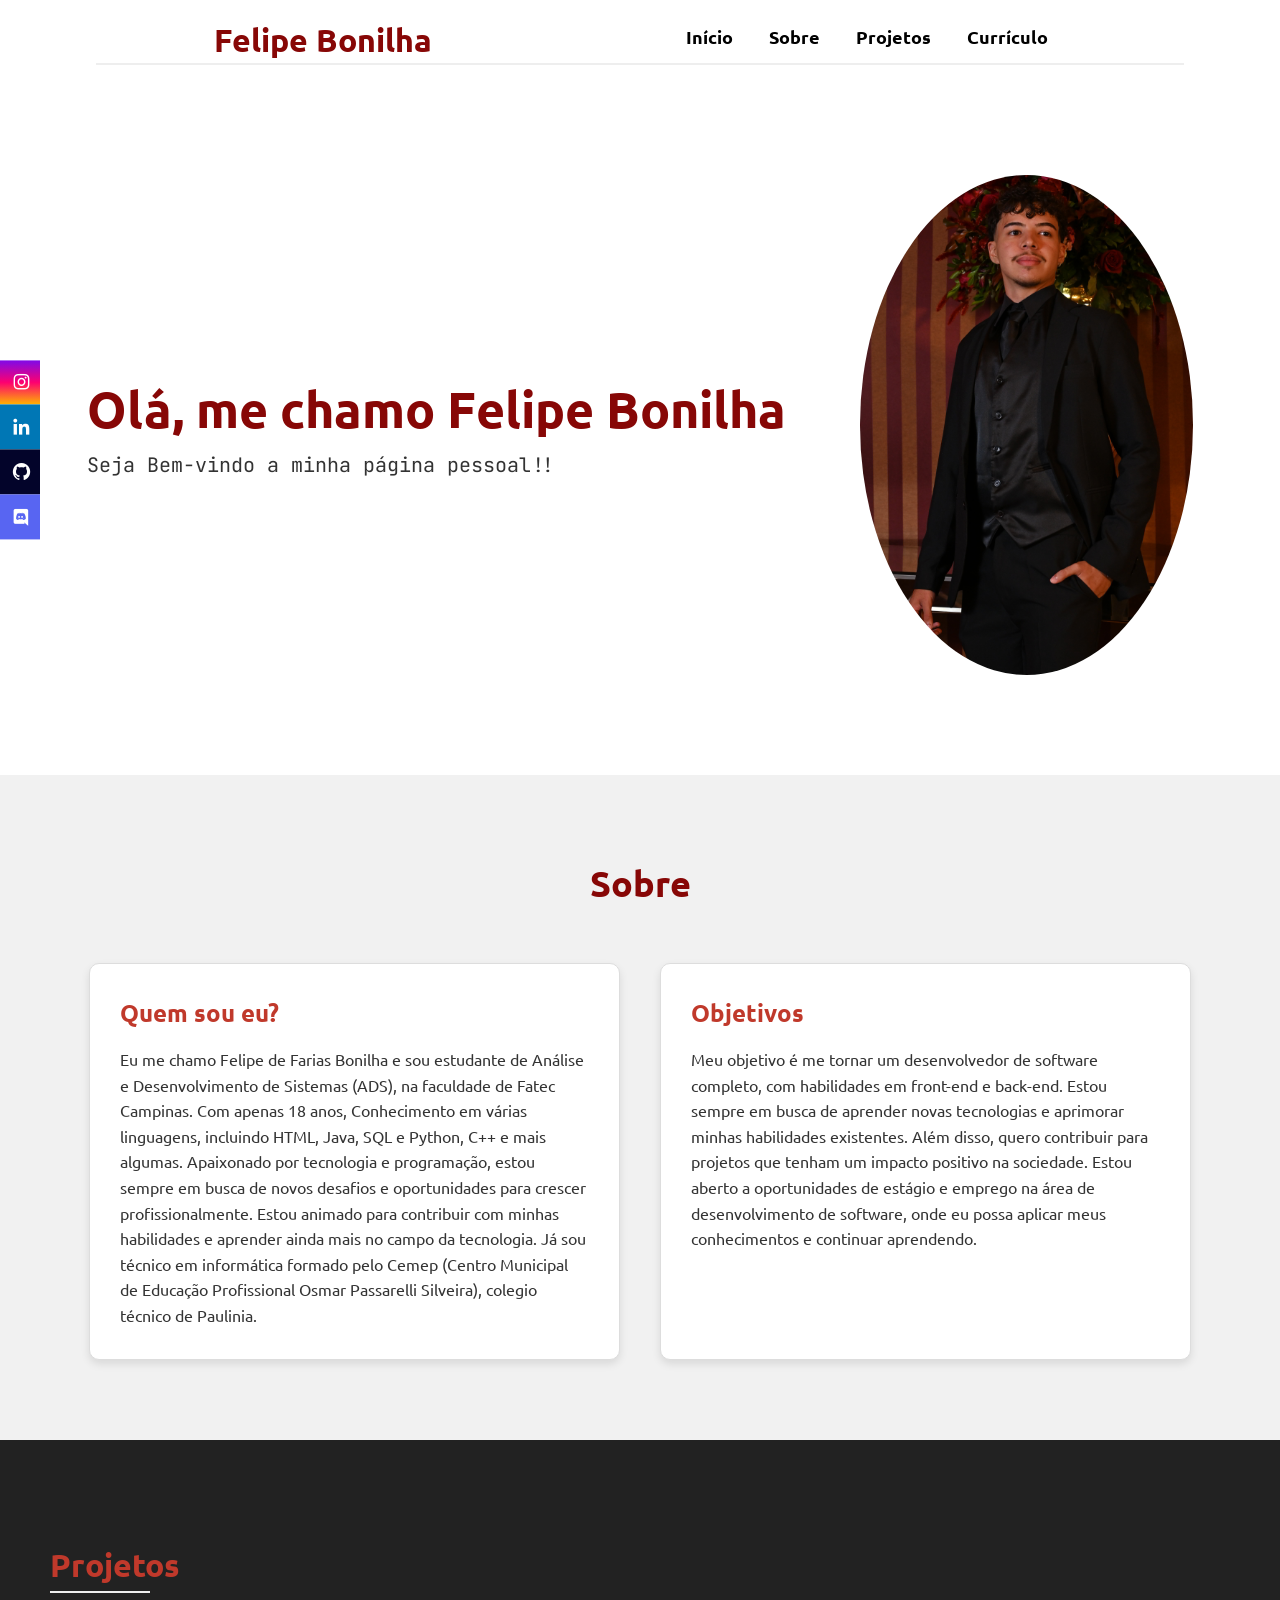
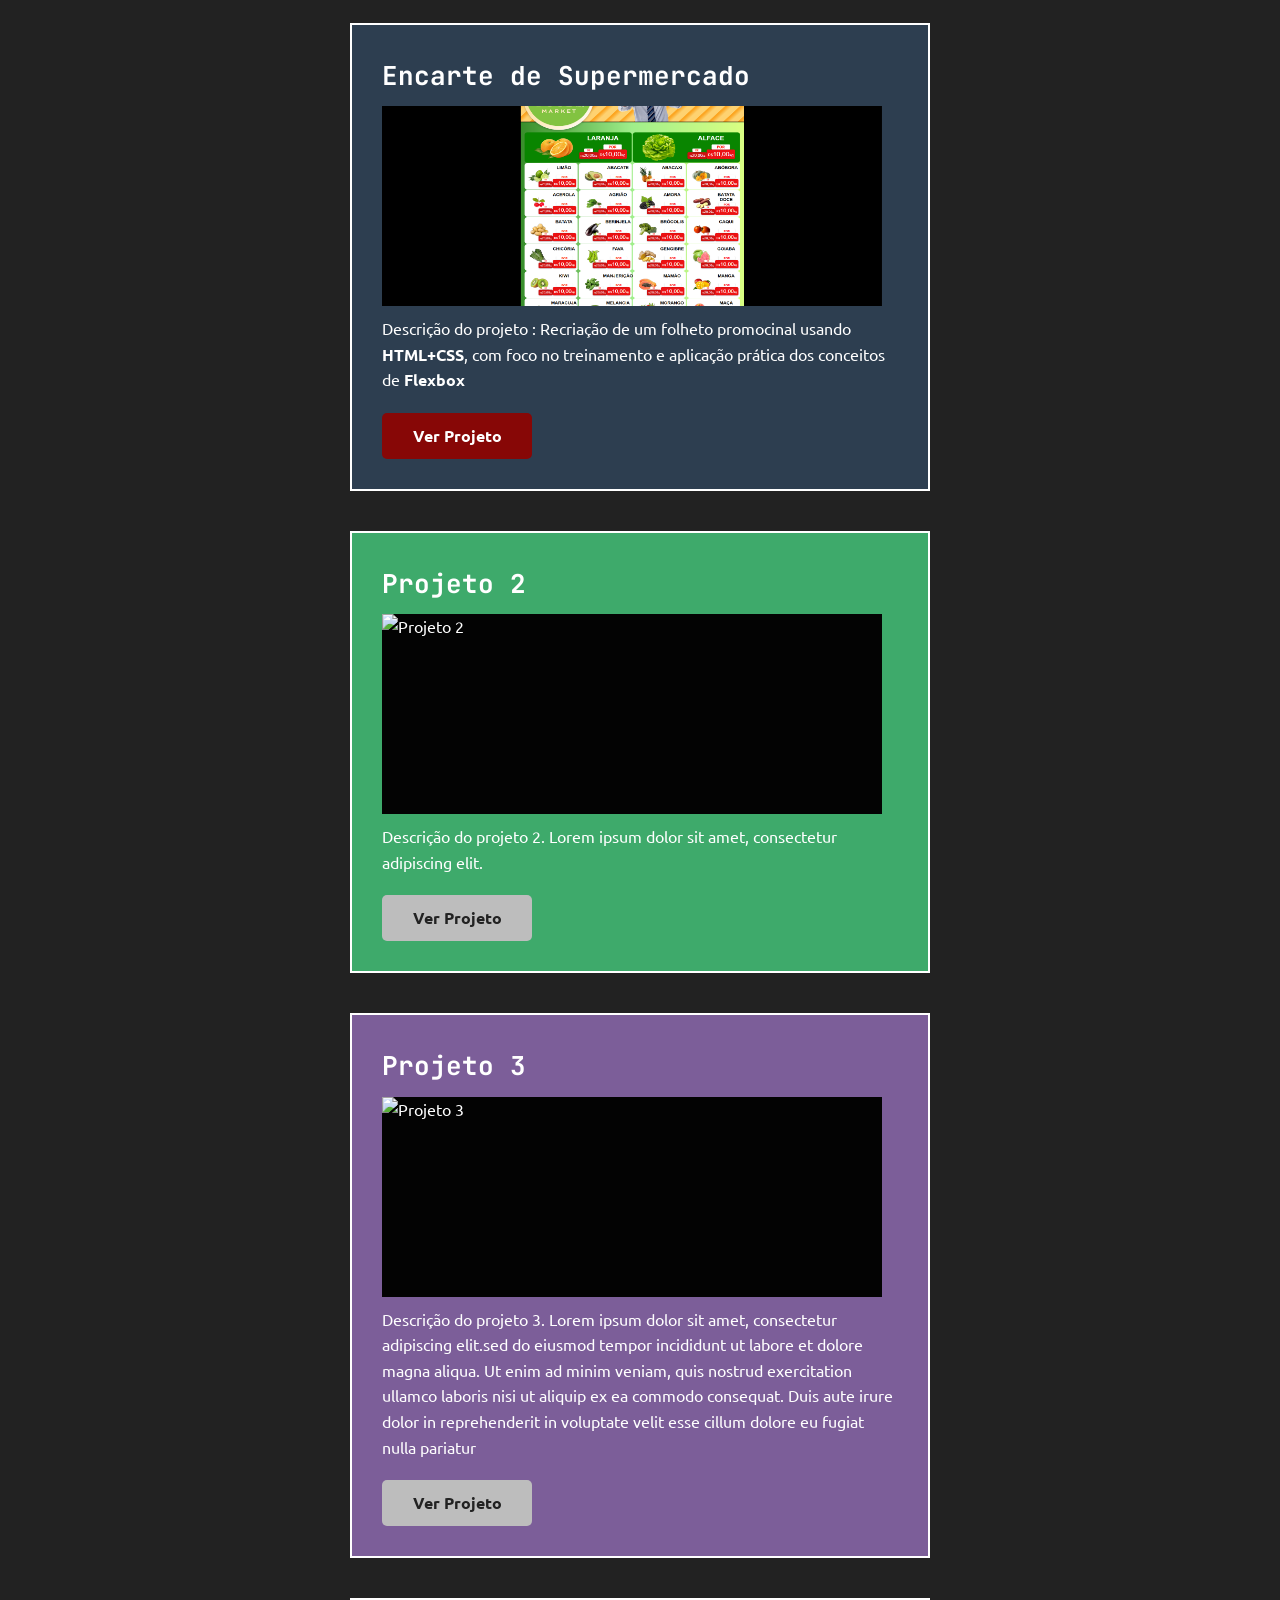
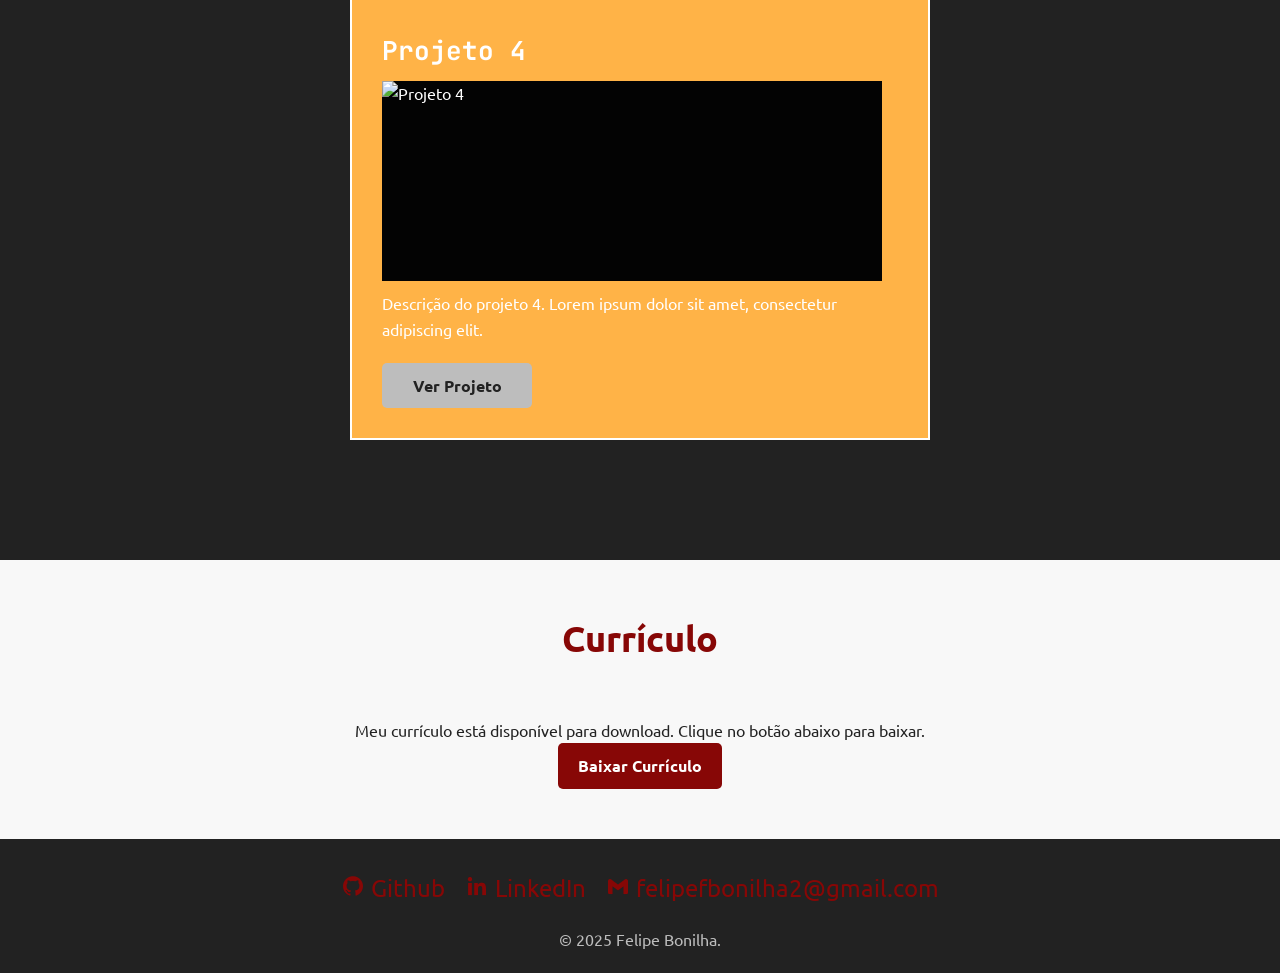
==== commit 5682e440: "feat: Responsividade inicial, icones sociais laterais, mudança de fonte" ====
--- a/index.html
+++ b/index.html
@@ -6,9 +6,14 @@
     <meta http-equiv='X-UA-Compatible' content='IE=edge'>
     <title>Felipe Bonilha</title>
     <meta name='viewport' content='width=device-width, initial-scale=1'>
-    <link rel='stylesheet' type='text/css' media='screen' href='style/style.css'>
+    <link rel='stylesheet' type='text/css' media='screen' href='assets/style/style.css'>
 
     <link href="https://unpkg.com/boxicons@2.1.4/css/boxicons.min.css" rel="stylesheet">
+
+    <link rel="preconnect" href="https://fonts.googleapis.com">
+    <link rel="preconnect" href="https://fonts.gstatic.com" crossorigin>
+    <link href="https://fonts.googleapis.com/css2?family=JetBrains+Mono:ital,wght@0,100..800;1,100..800&family=Ubuntu:ital,wght@0,300;0,400;0,500;0,700;1,300;1,400;1,500;1,700&display=swap" rel="stylesheet">
+
 </head>
 
 <body>
@@ -26,31 +31,56 @@
                     <li><a href="#curriculo">Currículo</a></li>
                 </ul>
                 <!-- Rever -->
-                <div class="icons-ctt">
+                <!-- <div class="icons-ctt">
                     <a href="https://www.linkedin.com/in/felipe-bonilha20082006/" target="_blank"><i class="bx bxl-linkedin"></i></a>
                     <a href="https://github.com/FelipeFari4s" target="_blank"><i class="bx bxl-github"></i></a>
-                </div>
+                </div> -->
                 <!-- Rever -->
             </div>
         </div>
-<!--         
-        <div class="menu-mobile">
-                    <div class="btn-fechar">
-                        <i class="bx bx-x"></i>
-                    </div>
+      
+        <!-- <div class="menu-mobile">
+            <div class="btn-fechar">
+                <i class="bx bx-x"></i>
+            </div>
 
-                    <div class="nav">
-                        <ul>
-                            <li><a href="#inicio">Início</a></li>
-                            <li><a href="#sobre">Sobre</a></li>
-                            <li><a href="#projetos">Projetos</a></li>
-                            <li><a href="#curriculo">Currículo</a></li>
-                        </ul>
-                    </div>
-                </div> -->
+            <div class="nav">
+                <ul>
+                    <li><a href="#inicio"><i class="bx bx-home"></i> Início</a></li>
+                    <li><a href="#sobre"><i class="bx bx-user"></i> Sobre</a></li>
+                    <li><a href="#projetos"><i class="bx bx-briefcase"></i> Projetos</a></li>
+                    <li><a href="#curriculo"><i class="bx bx-file"></i> Currículo</a></li>
+                </ul>
+            </div>
+        </div> -->
     </header>
     <!-- fim navbar -->
     <main>
+        <!-- social icons lateral -->
+        <div class="social">
+            <ul>
+                <!-- <li>
+                    <a href="#" class="Face vermelho">Facebook<i class="bx bxl-facebook"></i></a>
+                </li> -->
+                <li>
+                    <a href="#" class="Insta ">Instagram<i class="bx bxl-instagram"></i></a>
+                </li>
+                <!-- <li>
+                    <a href="#" class="tt vermelho">Twitter<i class="bx bxl-twitter"></i></a>
+                </li> -->
+                <li>
+                    <a href="#" class="linkedin ">LinkedIn<i class="bx bxl-linkedin"></i></a>
+                </li>
+                <li>
+                    <a href="#" class="Github ">Github<i class="bx bxl-github"></i></a>
+                </li>
+                <li>
+                    <a href="#" class="Discord ">Discord<i class="bx bxl-discord"></i></a>
+                </li>
+            </ul>
+        </div>
+        <!-- fim social icons lateral -->
+
         <!-- banner hero - Bem vindo -->
         <section class="inicio" id="inicio">
             <div class="welcome">
@@ -59,7 +89,7 @@
             </div>
 
             <div class="profile">
-                <img class="img" src="img/(81).JPG" alt="">
+                <img class="img" src="assets/img/(81).JPG" alt="">
             </div>
 
         </section>
@@ -100,7 +130,7 @@
                 <div class="card-projetos">
                     <h3>Encarte de Supermercado</h3>
                     <div class="img-projeto">
-                        <img class="foto-projeto" src="img/projeto-encarte.png" alt="Projeto 1">
+                        <img class="foto-projeto" src="assets/img/projeto-encarte.png" alt="Projeto 1">
                     </div>
                     <p>Descrição do projeto : Recriação de um folheto promocinal usando <bold>HTML+CSS</bold>,
                         com foco no treinamento e aplicação prática dos conceitos de <bold>Flexbox</bold>
--- a/assets/style/style.css
+++ b/assets/style/style.css
@@ -0,0 +1,612 @@
+:root {
+    --color-vermelho: #870706;       /* Vermelho escuro para elementos principais */
+    --color-vermelho-claro: #c0392b; /* Vermelho claro para destaques */
+    --color-preto: #222;            /* Preto suave para textos */
+    --color-cinza: #f8f8f8;            /* Cinza claro para fundos */
+    --color-cinza-medio: #bdbdbd;   /* Cinza médio para bordas e detalhes */
+    --color-branco: #fff;           /* Branco puro */
+    --color-bege: #f8f4f0;          
+    --color-dourado: #bfa14a;       
+    --color-azul: #2d3e50;             
+    --color-azul-claro: #6fa3ef;       
+    --color-verde: #3eaa6b;            
+    --color-rosa: #eab0b0;             
+    --color-laranja: #ffb347;          
+    --color-roxo: #7c5e99;            
+}
+
+*{
+    padding: 0;
+    margin: 0;
+    box-sizing: border-box;
+}
+
+body{
+   font-family: "Ubuntu", sans-serif;
+    color: #333;
+    line-height: 1.6;
+    display: flex;
+    flex-direction: column;
+}
+
+header{
+    display: flex;
+    justify-content: center;
+    align-items: baseline;
+    width: 100%;
+    height: 75px;
+    position: fixed;
+    background: rgba(255,255,255,0.92);
+    /*box-shadow: 0 2px 12px rgba(0,0,0,0.07);*/
+    z-index: 1;
+    backdrop-filter: blur(2px);
+    transition: background 0.3s;
+}
+
+.navbar{
+    position: relative;
+    display: flex;
+    justify-content: space-around;
+    align-items: baseline;
+    width: 85%;
+    margin: 15px;
+    height: 50px;
+    border-bottom: 2px solid #eee;
+   /* box-shadow: none;
+    transition: border-bottom 0.4s ease;*/
+}
+
+/* Linha animada */
+.navbar::after {
+    content: '';
+    position: absolute;
+    bottom: 0; /* mesma posição da borda */
+    left: 50%; /* começa no centro */
+    width: 0%; /* começa sem largura */
+    height: .5px;
+    background: var(--color-vermelho);
+    transition: width 0.3s ease, left 0.4s ease;
+}
+
+
+header:hover .navbar::after {
+    width: 100%; /* ocupa toda a largura */
+    left: 0; /* volta para a esquerda */
+}
+
+/*
+.navbar:hover{
+    border-bottom: 2px solid var(--color-vermelho);
+}
+*/
+
+.navbar .logo h1{
+    color: var(--color-vermelho);
+    font-family: "Ubuntu", sans-serif;
+    font-size: 32px;
+    font-weight: 520;
+}
+
+.menu ul{
+    list-style: none;
+}
+
+.menu li{
+    position: relative;
+    float: left;
+}
+
+.menu li a{
+    text-decoration: none;
+    margin: 18px;
+    color: black;
+    font-size: 18px;
+    font-family: "Ubuntu", sans-serif;
+    transition: 0.5s;
+    font-weight: 900;
+}
+
+.menu li a:hover{
+    color: var(--color-vermelho);
+    border-bottom: 0.5px solid var(--color-vermelho);
+}
+
+.menu{
+    display: flex;
+}
+
+/* Rever */
+
+.icons-ctt {
+    display: flex;
+    justify-content: space-around;
+    flex-direction: row;
+    align-items: center;
+    /* border: 1px solid var(--color-vermelho); */
+    border-radius: px;
+}
+.icons-ctt a {
+    display: flex;
+    align-items: center;
+    justify-content: center;
+    color: var(--color-vermelho);
+    font-size: 20px;
+    transition: color 0.3s;
+    text-decoration: none;
+    padding: 0 5px;
+}
+.icons-ctt a:hover {
+    color: var(--color-vermelho-claro);
+}
+
+/* Rever */
+
+
+/* Estilo do menu mobile */
+
+
+/* social icons side */
+.social{
+    display: flex;
+    position: fixed;
+    top: 50%;
+    left: 0;
+    transform: translateY(-50%);
+}
+
+.social ul li{
+    list-style: none;
+}
+
+.social ul li a{
+    width: 160px;
+    display: flex;
+    align-items: center;
+    justify-content: space-between;
+    padding: 8px;
+    font-size: 18px;
+    font-weight: 400;
+    text-decoration: none;
+    color: #fff;
+    margin-left: -120px;
+    transition: margin-left 500ms;
+}
+
+.social ul li a:hover{
+    margin-left: 0;
+}
+
+.social ul li a i{
+    display: flex;
+    align-items: center;
+    justify-content: center;
+    width: 22px;
+    font-size: 21px;
+}
+
+.Face{
+    background-color: #0527e6;
+}
+
+.Insta{
+    background: linear-gradient(to bottom, #7f0ae8, #fd0070, #feb200); 
+}
+
+.tt{
+    background-color: #1da1f2;
+}
+
+.linkedin{
+    background-color: #0077b5;
+}
+
+.Github{
+    background-color: #03042a;
+}
+
+.Discord{
+    background-color: #5865F2;
+}
+
+.vermelho{
+    background-color: var(--color-vermelho);
+}
+
+.preto{
+    background-color: #03042a;
+}
+
+
+/*Corpo*/
+.inicio{
+    margin-top: 75px;
+    width: 100%;
+    height: 700px;
+    /*background-color: #ccc;*/
+    display: flex;
+    flex-direction: row;
+    flex-wrap: wrap;
+    justify-content: space-around;
+    align-items: center;
+    padding: 20px 50px;
+}
+
+
+.welcome h1{
+    font-size: 50px;
+    color: var(--color-vermelho);
+}
+
+.welcome p{
+    font-size: 20px;
+    font-family: "JetBrains Mono", monospace;
+}
+
+.profile .img{
+    height: 500px;
+    width: auto;
+    background-color: #200101;
+    border-radius: 50%;
+    object-fit: cover;
+    display: block;
+    max-width: 100%;
+}
+
+
+
+main .Sobre{
+    /*margin-top: 900px;*/
+    padding: 80px 50px;
+    background-color: #f1f1f1;
+    text-align: center;
+    width: 100%;
+    min-height: 600px;
+}
+
+.Sobre h2{
+    font-size: 36px;
+    margin-bottom: 50px;
+    color: var(--color-vermelho)
+}
+
+.card-container{
+    display: flex;
+    flex-wrap: wrap;
+    justify-content: space-evenly;
+    width: 100%;
+}
+
+.card{
+    background-color: white;
+    padding: 30px;
+    width: 45%;
+    border: 1px solid #ddd;
+    border-radius: 10px;
+    box-shadow: 0px 4px 8px rgba(0, 0, 0, 0.1);
+    transition: 0.3s;
+    text-align: left;
+}
+
+.card:hover{
+    transform: translateY(-10px);
+}
+
+.card h3{
+    font-size: 24px;
+    margin-bottom: 15px;
+    color: var(--color-vermelho-claro);
+}
+
+
+/*tarefas*/
+.projetos{
+    /*margin-top: 1500px;*/
+    padding: 100px 50px;
+    background-color: var(--color-preto);
+    text-align: center;
+    width: 100%;
+    height: auto;
+}
+
+.projetos h2{
+    font-size: 32px;
+    color: var(--color-vermelho-claro);
+    border-bottom: 2px solid #eee;
+    width: 100px;
+}
+
+.projetos-container{
+    margin-top: 10px;
+    display: flex;
+    flex-wrap: wrap;
+    width: 100%;
+    height: auto;
+    justify-content: space-around;
+    align-items: baseline;
+}
+
+.card-projetos{
+    text-align: left;
+    margin: 20px;
+    padding: 30px;
+    background-color: #2d3e50;
+    border: 2px solid  #ffffff;
+    box-shadow: 0 0 0 0  #ffffff;
+    display: flex;
+    flex-direction: column;
+    transition: 0.3s;
+    color: white;
+    width: 580px;
+}
+
+.card-projetos h3{
+    font-family: "JetBrains Mono", monospace;
+}
+
+.card-projetos:hover{
+    box-shadow:  5px 5px 0 0 #ffffff;
+    transform: translateY(-10px);
+}
+
+.card-projetos h3{
+    margin-bottom: 10px;
+    font-size: 26px;
+}
+
+.img-projeto{
+    background-color: #030303;
+    width: 500px;
+    height: 200px;
+    margin-bottom: 10px;
+}
+
+.foto-projeto{
+    width: 499px;
+    height: 200px;
+}
+
+.projetos bold{
+    font-weight: 600;
+}
+
+.roxo{
+    background-color: var(--color-roxo);
+}
+
+.verde{
+    background-color: var(--color-verde);
+}
+
+.laranja{
+    background-color: var(--color-laranja);
+}
+
+.azul{
+    background-color: var(--color-azul);
+}
+
+.azul-claro{
+    background-color: var(--color-azul-claro);
+}
+
+.rosa{
+    background-color: var(--color-rosa);
+}
+
+/*botao projeto*/
+.btn-projeto{
+    padding: 10px 20px;
+    background-color: var(--color-vermelho);
+    color: var(--color-branco);
+    text-decoration: none;
+    border-radius: 5px;
+    font-weight: bold;
+    transition: background-color 0.3s;
+    margin-top: 20px;
+    width: 150px;
+    text-align: center;
+}
+.btn-projeto:hover{
+    background-color: var(--color-vermelho-claro);
+}
+
+.desligado{
+    background-color: var(--color-cinza-medio);
+    color: var(--color-preto);
+    cursor: not-allowed;
+    pointer-events: none;
+}
+
+
+/*curriculo*/
+.curriculo{
+    /*margin-top: 2600px;*/
+    padding: 50px 50px;
+    background-color: var(--color-cinza);
+    text-align: center;
+    width: 100%;
+}
+
+.curriculo h2{
+    font-size: 36px;
+    margin-bottom: 50px;
+    color: var(--color-vermelho);
+}
+.curriculo-content{
+    max-width: 800px;
+    margin: 0 auto;
+    color: var(--color-preto);
+}
+.btn-download{
+    display: inline-block;
+    padding: 10px 20px;
+    background-color: var(--color-vermelho);
+    color: var(--color-branco);
+    text-decoration: none;
+    border-radius: 5px;
+    font-weight: bold;
+    transition: background-color 0.3s;
+}
+.btn-download:hover{
+    background-color: var(--color-vermelho-claro);
+}
+
+footer{
+    background-color: var(--color-preto);
+    color: var(--color-cinza-medio);
+    text-align: center;
+    padding: 20px;
+    position: relative;
+    width: 100%;
+}
+footer p{
+    margin: 0;
+}
+.social-icons {
+    display: flex;
+    justify-content: center;
+    margin-bottom: 10px;
+    padding: 10px;
+}
+.social-icons a {
+    color: var(--color-vermelho);
+    margin: 0 10px;
+    font-size: 24px;
+    transition: color 0.3s;
+    text-decoration: none;
+}
+.social-icons a:hover {
+    color: var(--color-vermelho-claro);
+}
+
+
+@media screen and (max-width: 1020px) {
+
+     .inicio{
+        margin-top: 50px;
+        flex-direction: column;
+        text-align: center;
+        height: auto;
+    }
+
+    .welcome{
+        padding: 20px 8px;
+    }
+
+    .welcome h1{
+        font-size: 35px;
+    }
+
+    .welcome p{
+        font-size: 18px;
+    }
+
+    .profile .img{
+        height: 400px;
+        margin-bottom: 30px;
+    }
+/*Sobre*/
+    main .Sobre{
+        padding: 30px 20px;
+        /*border-top: 1px solid #b00c0c;*/
+        height: auto;
+    }
+    .card-container{
+        flex-direction: column;
+        align-content: center;
+        height: auto;
+    }
+
+    .card-container h3{
+        text-align: center;
+    }
+
+    .card{
+        width: 99%;
+        margin-bottom: 30px;
+    }
+/*Projetos*/
+
+    .projetos{
+        padding: 50px 20px;
+        display: flex;
+        flex-direction: column;
+        align-items: center;
+    }
+
+    .projetos .proj{
+        width: 100%;
+    }
+
+    .projetos-container{
+        flex-direction: column;
+        align-items: center;
+        text-align: center;
+    }
+
+    .card-projetos{
+        width: 95%;
+        margin-bottom: 20px;
+        min-width: 250px;
+        margin: 10px;
+    }
+
+    .img-projeto{
+        width: 100%;
+        height: auto;
+        display: flex;
+        align-items: center;
+        justify-content: center;
+    }
+
+    .foto-projeto{
+        width: 100%;
+        height: auto;
+    }
+
+    /* footer */
+    footer{
+        padding: 20px 10px;
+        display: flex;
+        flex-direction: column;
+        align-items: center;
+    }
+
+    .social-icons{
+        display: flex;
+        justify-content: center;
+        margin-bottom: 10px;
+        padding: 10px;
+        flex-wrap: wrap;
+        width: 80%;
+    }
+
+    /*header*/
+    header{
+
+        justify-content: flex-start;
+    }
+
+    .navbar{
+        align-items: center;
+    }
+    .navbar .logo h1{
+        display: none;
+    }
+
+
+
+  
+    .menu li a{
+        margin: 10px;
+        font-size: 15px;
+        font-weight: 900;
+        margin-top: 30px;
+    }
+
+    footer .social-icons a{
+        font-size: 16px;
+    }
+
+}
+
